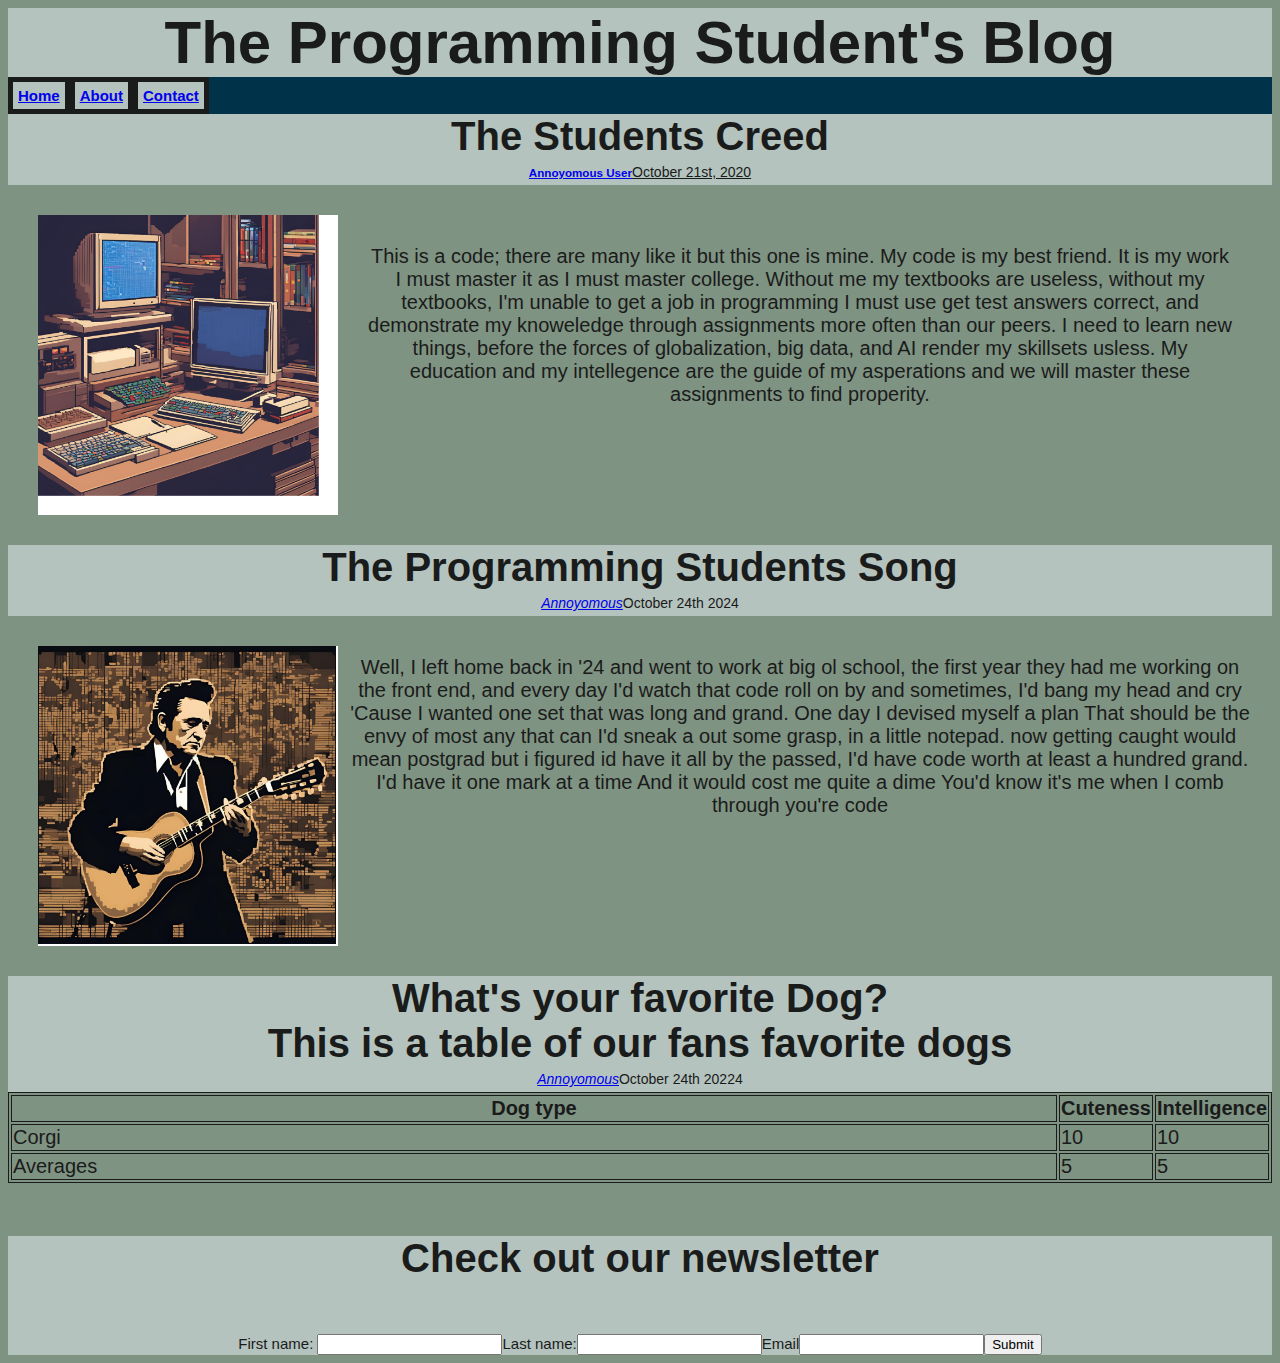
==== index.html @ 7ee1deb5 "Initial commit" ====
<!DOCTYPE html>
<html lang="en">
<head>
  <meta charset="UTF-8">
  <meta name="viewport" content="width=device-width, initial-scale=1.0">
  <meta http-equiv="X-UA-Compatible" content="ie=edge">
  <link rel="stylesheet" href="style.css">
  <title>MI349 Blog JCE</title>
</head>
  <body>
    <h1>The Programming Student's Blog</h1>
    <nav id="nav">
      <ul>
        <li><a href="index.html">Home</a></li>
        <li><a href="about.html">About</a></li>
        <li><a href="contact.html">Contact</a></li>
      </ul>
    </nav>

    <script src="index.js"></script>

    <div class="Blog_posts">
      <div id="blogpost1">
        <h3 class="Post_title">The Students Creed</h3>
        <section class="blog_post_contact">
          <h5><a class="link"rel="author" href="https://www.imdb.com/title/tt0093058/?ref_=nv_sr_srsg_0_tt_8_nm_0_in_0_q_full%2520metal%2520">Annoyomous User</a></h5>
          <time class="time"datetime="2020-10-06" Title="October 21, 2020"><u>October 21st, 2020</u></time>
        </section>
      
        <section class="postwriting">
          <img src="Images/Computer_at_desk.png" alt="Pixelated computer at a desk">
          <p class="postwriting">This is a code; there are many like it but this one is mine. My code is my best friend. It is my work I must master it as I must master college.  Without me my textbooks are useless, without my textbooks, I'm unable to get a job in programming   I must use get test answers correct, and demonstrate my knoweledge through assignments more often than our peers.   I need to learn new things, before the forces of globalization, big data, and AI render my skillsets usless.  My education and my intellegence are the guide of my asperations and we will master these assignments to find properity.</p>
        </section>
      </div>

      <section id="Blog_post2"> 
        <h3 class="Post_title">The Programming Students Song</h3>
        <section class="blog_post_contact">
          <address class="author"><a rel="author" href="https://genius.com/Johnny-cash-one-piece-at-a-time-lyrics">Annoyomous</a></address>
          <time datetime="2024-10-24" Title=" October 24, 2024">October 24th 2024</time>
        </section>
      
        <section class="postwriting">
          <img src="/Images/Johnny_Cash_Pixel.jpg" alt="Johnny Cash Portrait Pixelated" >
          <p>Well, I left home back in '24 and went to work at big ol school, the first year they had me working on the front end, and every day I'd watch that code roll on by  and sometimes, I'd bang my head and cry  'Cause I wanted one set that was long and grand.   One day I devised myself a plan   That should be the envy of most any that can   I'd sneak a out some grasp, in a little notepad.   now getting caught would mean postgrad but i figured id have it all by the passed, I'd have code worth at least a hundred grand. I'd have it one mark at a time  And it would cost me quite a dime   You'd know it's me when I comb through you're code</p>
        </section>  

      <section id="Blog_post3">
        <h3 class="Post_title">What's your favorite Dog?</h3>
        <h3 class="Post_title"> This is a table of our fans favorite dogs</h3>
        <section class="blog_post_contact">
          <address class="author"><a rel="author" href=https://www.pexels.com/search/dog>Annoyomous</a></address>
          <time datetime="2024-10-24" Title="October 24,2024">October 24th 20224</time>
        </section>
      </section>
    <table>
      <tr>
        <th>Dog type</th> 
        <th>Cuteness</th>
        <th>Intelligence</th>
      </tr>
      <tr>
        <td>Corgi</td>
        <td>10</td>
        <td>10</td>
      </tr> 
      <tr>
        <td>Averages</td>
        <td>5</td>
        <td>5</td>
      </tr>
    </table>  
      <section id="Corgi_Form">
        <h4>Check out our newsletter</h4>
        <section id="email_form">
          <form><label for="fname">First name:</label> <input type="text" id="fname" name="fname"> </form>
          <form><label for="lname">Last name:</label><input type="text" id="lname" name="lname"></form>
          <form> <label for="email">Email</label><input type="email"><button type="submit" value="submit">Submit</button></form> 
        </section>
      </section>
    </div>
  </body>
</html>
---- style.css ----
/* Add screen styles below */
body{
    font-family:Arial, Helvetica, sans-serif;
    background:#7F9382;
    color:#1a1b1b;
}

h1{ 
   text-align: center;
   color:#1a1b1b;
   font-size: 60px;
   background-color: #b5c3be;
   margin: 0px;
}
#nav{
    position: sticky;
    top: 0;
}
ul{
    list-style-type: none;
    margin:0;
    padding:0;
    overflow: hidden;
    background-color: #003249;
    position: sticky;
    top: 0;
 }

li{
  display:inline;
  float:left;
}

li a {
    font-weight: bold;
    font-size: 15px;
    font-style: Arial,Georgia, Helvetica;
    display:block;
    padding:5px;
    background-color: #b5c3be;
    border:5px, solid, #1a1b1b;

}

.blog_post_contact{
    display:flex;
    align-items:baseline;
    justify-content: center;
    flex-grow: 1;
    font-size: 14px;
    padding: 5px;
    background-color: #b5c3be;
    
}
.Post_title {
    text-align:center;
    font-size: 40px;
}


h5{
    margin:0;
}
.Post_title {
    margin:0;
    background-color: #b5c3be;
}


#contentintro{
    flex:1;
    margin: 0;
}

.postwriting{
    display:flex;
    text-align:center;
    font-size:20px;
    padding:20px;
}

img{
    width: 300px;
    height:300px;
    padding:10px;
}
#Blog_post3{
    font-size:150px;
}
table, th{
    font-size: 20px;
    width: 100%;
    border: 1px solid;
}
td{
    font-size: 20px;
    border: 1px solid;
    flex-shrink:0;
}
#Corgi_Form{
    font-size:40px;
    width:100%;
    text-align:center;
    background-color:#b5c3be
}
#email_form{
    display:flex;
    font-size: 15px;
    justify-content:center;
    align-items: baseline;
}
#EID, #EIC, #EIB, #EIA {
    border:2px solid;
}
blockquotes{
    margin:0px;
}
.extrainfo{
    display:flex;
    justify-content:space-evenly;
}
blockquote{
    margin:0px;
}
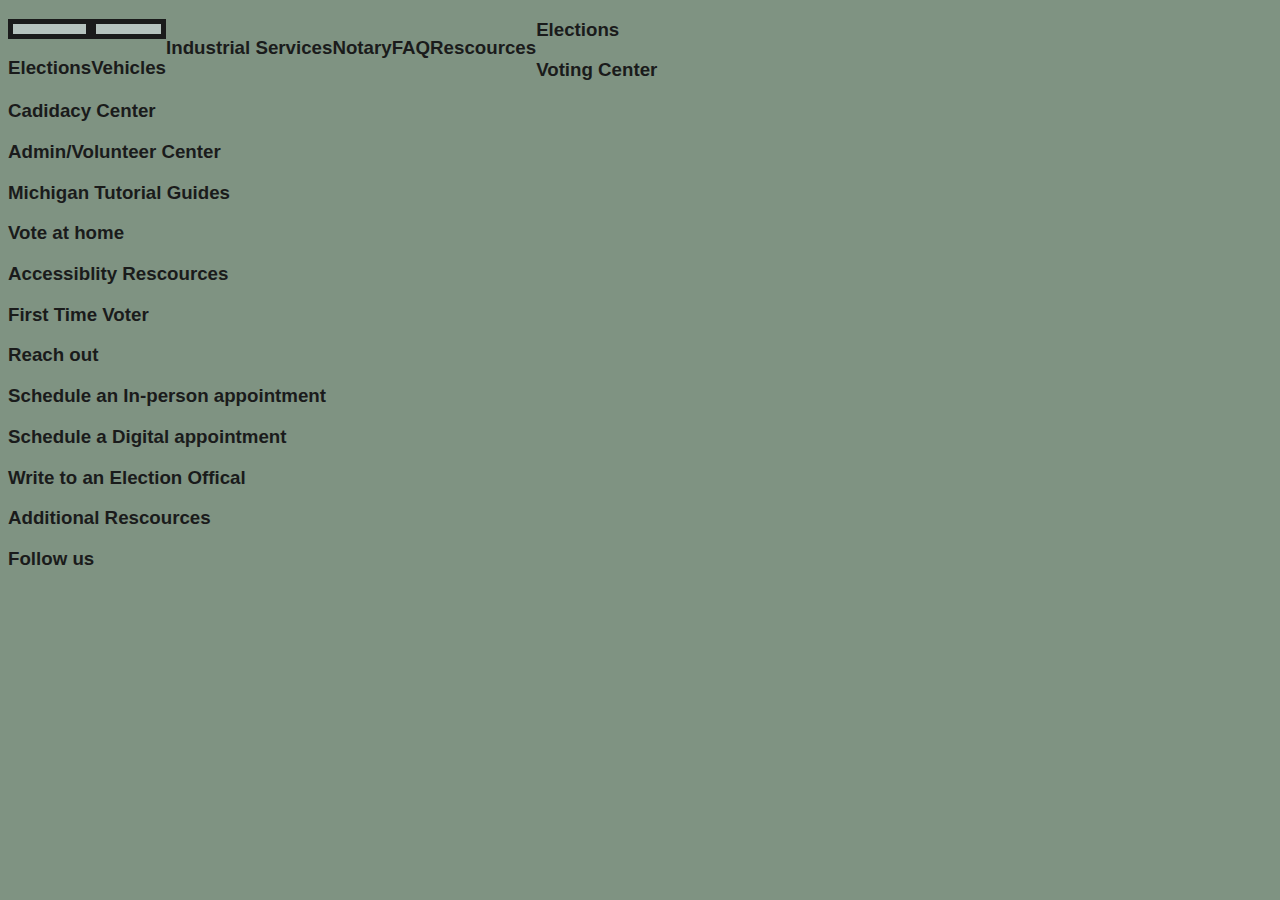
==== commit 5c52a719: "MISOS1_h3" ====
--- a/index.html
+++ b/index.html
@@ -5,79 +5,32 @@
   <meta name="viewport" content="width=device-width, initial-scale=1.0">
   <meta http-equiv="X-UA-Compatible" content="ie=edge">
   <link rel="stylesheet" href="style.css">
-  <title>MI349 Blog JCE</title>
+  <title>MI SOS Elections Website</title>
 </head>
+
   <body>
-    <h1>The Programming Student's Blog</h1>
-    <nav id="nav">
-      <ul>
-        <li><a href="index.html">Home</a></li>
-        <li><a href="about.html">About</a></li>
-        <li><a href="contact.html">Contact</a></li>
-      </ul>
-    </nav>
+    <li><a href="Elections.html"></a><h3>Elections</a></h3></li>
+      <li><a href="sss"></a><h3>Vehicles</h3></li>
+      <li><h3>Industrial Services</h3></li>
+      <li><h3>Notary</h3></li>
+      <li><h3>FAQ</h3></li>
+      <li><h3>Rescources</h3></li>
+    </ul>
 
-    <script src="index.js"></script>
+  <h3>Elections</h3>
+  <h3>Voting Center</h3>
+  <h3>Cadidacy Center</h3>
+  <h3>Admin/Volunteer Center</h3>
+  <h3>Michigan Tutorial Guides</h3>
+  <h3>Vote at home</h3>
+  <h3>Accessiblity Rescources</h3>
+  <h3>First Time Voter</h3>
+  <h3>Reach out</h3>
+  <h3>Schedule an In-person appointment</h3>
+  <h3>Schedule a Digital appointment</h3>
+  <h3>Write to an Election Offical</h3>
+  <h3>Additional Rescources</h3>
+  <h3>Follow us</h3>
 
-    <div class="Blog_posts">
-      <div id="blogpost1">
-        <h3 class="Post_title">The Students Creed</h3>
-        <section class="blog_post_contact">
-          <h5><a class="link"rel="author" href="https://www.imdb.com/title/tt0093058/?ref_=nv_sr_srsg_0_tt_8_nm_0_in_0_q_full%2520metal%2520">Annoyomous User</a></h5>
-          <time class="time"datetime="2020-10-06" Title="October 21, 2020"><u>October 21st, 2020</u></time>
-        </section>
-      
-        <section class="postwriting">
-          <img src="Images/Computer_at_desk.png" alt="Pixelated computer at a desk">
-          <p class="postwriting">This is a code; there are many like it but this one is mine. My code is my best friend. It is my work I must master it as I must master college.  Without me my textbooks are useless, without my textbooks, I'm unable to get a job in programming   I must use get test answers correct, and demonstrate my knoweledge through assignments more often than our peers.   I need to learn new things, before the forces of globalization, big data, and AI render my skillsets usless.  My education and my intellegence are the guide of my asperations and we will master these assignments to find properity.</p>
-        </section>
-      </div>
-
-      <section id="Blog_post2"> 
-        <h3 class="Post_title">The Programming Students Song</h3>
-        <section class="blog_post_contact">
-          <address class="author"><a rel="author" href="https://genius.com/Johnny-cash-one-piece-at-a-time-lyrics">Annoyomous</a></address>
-          <time datetime="2024-10-24" Title=" October 24, 2024">October 24th 2024</time>
-        </section>
-      
-        <section class="postwriting">
-          <img src="/Images/Johnny_Cash_Pixel.jpg" alt="Johnny Cash Portrait Pixelated" >
-          <p>Well, I left home back in '24 and went to work at big ol school, the first year they had me working on the front end, and every day I'd watch that code roll on by  and sometimes, I'd bang my head and cry  'Cause I wanted one set that was long and grand.   One day I devised myself a plan   That should be the envy of most any that can   I'd sneak a out some grasp, in a little notepad.   now getting caught would mean postgrad but i figured id have it all by the passed, I'd have code worth at least a hundred grand. I'd have it one mark at a time  And it would cost me quite a dime   You'd know it's me when I comb through you're code</p>
-        </section>  
-
-      <section id="Blog_post3">
-        <h3 class="Post_title">What's your favorite Dog?</h3>
-        <h3 class="Post_title"> This is a table of our fans favorite dogs</h3>
-        <section class="blog_post_contact">
-          <address class="author"><a rel="author" href=https://www.pexels.com/search/dog>Annoyomous</a></address>
-          <time datetime="2024-10-24" Title="October 24,2024">October 24th 20224</time>
-        </section>
-      </section>
-    <table>
-      <tr>
-        <th>Dog type</th> 
-        <th>Cuteness</th>
-        <th>Intelligence</th>
-      </tr>
-      <tr>
-        <td>Corgi</td>
-        <td>10</td>
-        <td>10</td>
-      </tr> 
-      <tr>
-        <td>Averages</td>
-        <td>5</td>
-        <td>5</td>
-      </tr>
-    </table>  
-      <section id="Corgi_Form">
-        <h4>Check out our newsletter</h4>
-        <section id="email_form">
-          <form><label for="fname">First name:</label> <input type="text" id="fname" name="fname"> </form>
-          <form><label for="lname">Last name:</label><input type="text" id="lname" name="lname"></form>
-          <form> <label for="email">Email</label><input type="email"><button type="submit" value="submit">Submit</button></form> 
-        </section>
-      </section>
-    </div>
   </body>
 </html>
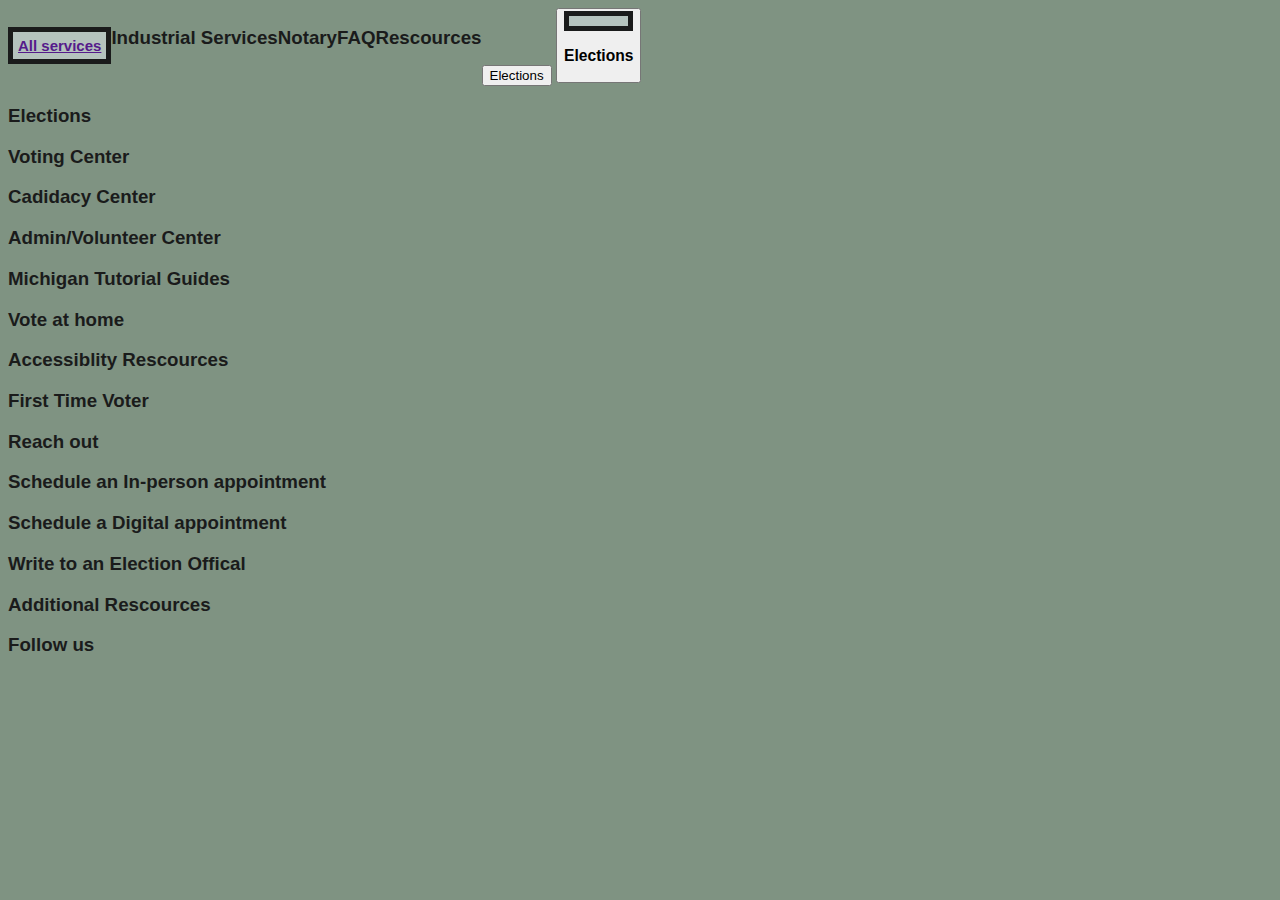
==== commit 38025d85: "Menu Bar" ====
--- a/index.html
+++ b/index.html
@@ -8,9 +8,29 @@
   <title>MI SOS Elections Website</title>
 </head>
 
-  <body>
-    <li><a href="Elections.html"></a><h3>Elections</a></h3></li>
-      <li><a href="sss"></a><h3>Vehicles</h3></li>
+<body>
+
+  <div class="dropdown">
+      <button onclick="myFunction()" class="dropbtn">Elections</button>
+      <div id="myDropdown" class="dropdown-content">
+        <a href="https://www.michigan.gov/sos/elections">Election Rescources</a>
+        <a href="https://mvic.sos.state.mi.us/">Voter Center (Michigan.gov/Vote)</a>
+         <button onclick="myFunction()" class="dropbtn">How to vote in Michigan</button>
+          <a href="howtovote.html">How to Vote</a>
+        <a href="https://www.michigan.gov/sos/elections/election-fact-center">Elections Fact Center</a>
+        <a href="https://www.michigan.gov/sos#">Elections Results & Data</a>
+        <a href="https://www.michigan.gov/sos/elections/security">Election Security in Michigan</a>
+        <a href="https://www.michigan.gov/sos/elections/admin-info">Election Adminstrator Information</a>
+        <a href="https://www.michigan.gov/sos/elections/pollworker">Be a poll worker</a>
+        <a href="https://www.michigan.gov/sos/elections/michigan-business-united-for-elections">Michigan Business United for Elections</a>
+        <a href="https://www.michigan.gov/sos/elections/bsc">Board of State Canvassers</a>
+        <a href="https://www.michigan.gov/MICRC">Michigan Independent Citizens Redistricting Commission</a>
+        <a href="https://www.michigan.gov/sos/elections/admin-info">Voter Education Rescources</a>
+      </div>
+    </div>
+
+    <button onclick="myFunction()" ><li><a href="Elections.html"></a><h3>Elections</a></h3></li></button>
+      <li><h3><a class="" href="">All services</a></h3></li>
       <li><h3>Industrial Services</h3></li>
       <li><h3>Notary</h3></li>
       <li><h3>FAQ</h3></li>
--- a/style.css
+++ b/style.css
@@ -122,3 +122,42 @@
 blockquote{
     margin:0px;
 }
+#Trash above
+.dropbtn {
+    background-color: #ffffff;
+    color: #FFFFFF;
+    padding: 16px;
+    border: 0px;
+    font-size: 16px;
+    border: none;
+    cursor: pointer;
+  }
+  
+  .dropbtn:hover, .dropbtn:focus {
+    background-color: #ffffff;
+  }
+  
+  .dropdown {
+    position: relative;
+    display: inline-block;
+  }
+  
+  .dropdown-content {
+    display: none;
+    position: absolute;
+    background-color: #f1f1f1;
+    min-width: 160px;
+    box-shadow: 0px 8px 16px 0px rgba(0,0,0,0.2);
+    z-index: 1;
+  }
+  
+  .dropdown-content a {
+    color: black;
+    padding: 12px 16px;
+    text-decoration: none;
+    display: block;
+  }
+  
+  .dropdown-content a:hover {background-color: #ddd;}
+  
+  .show {display:block;}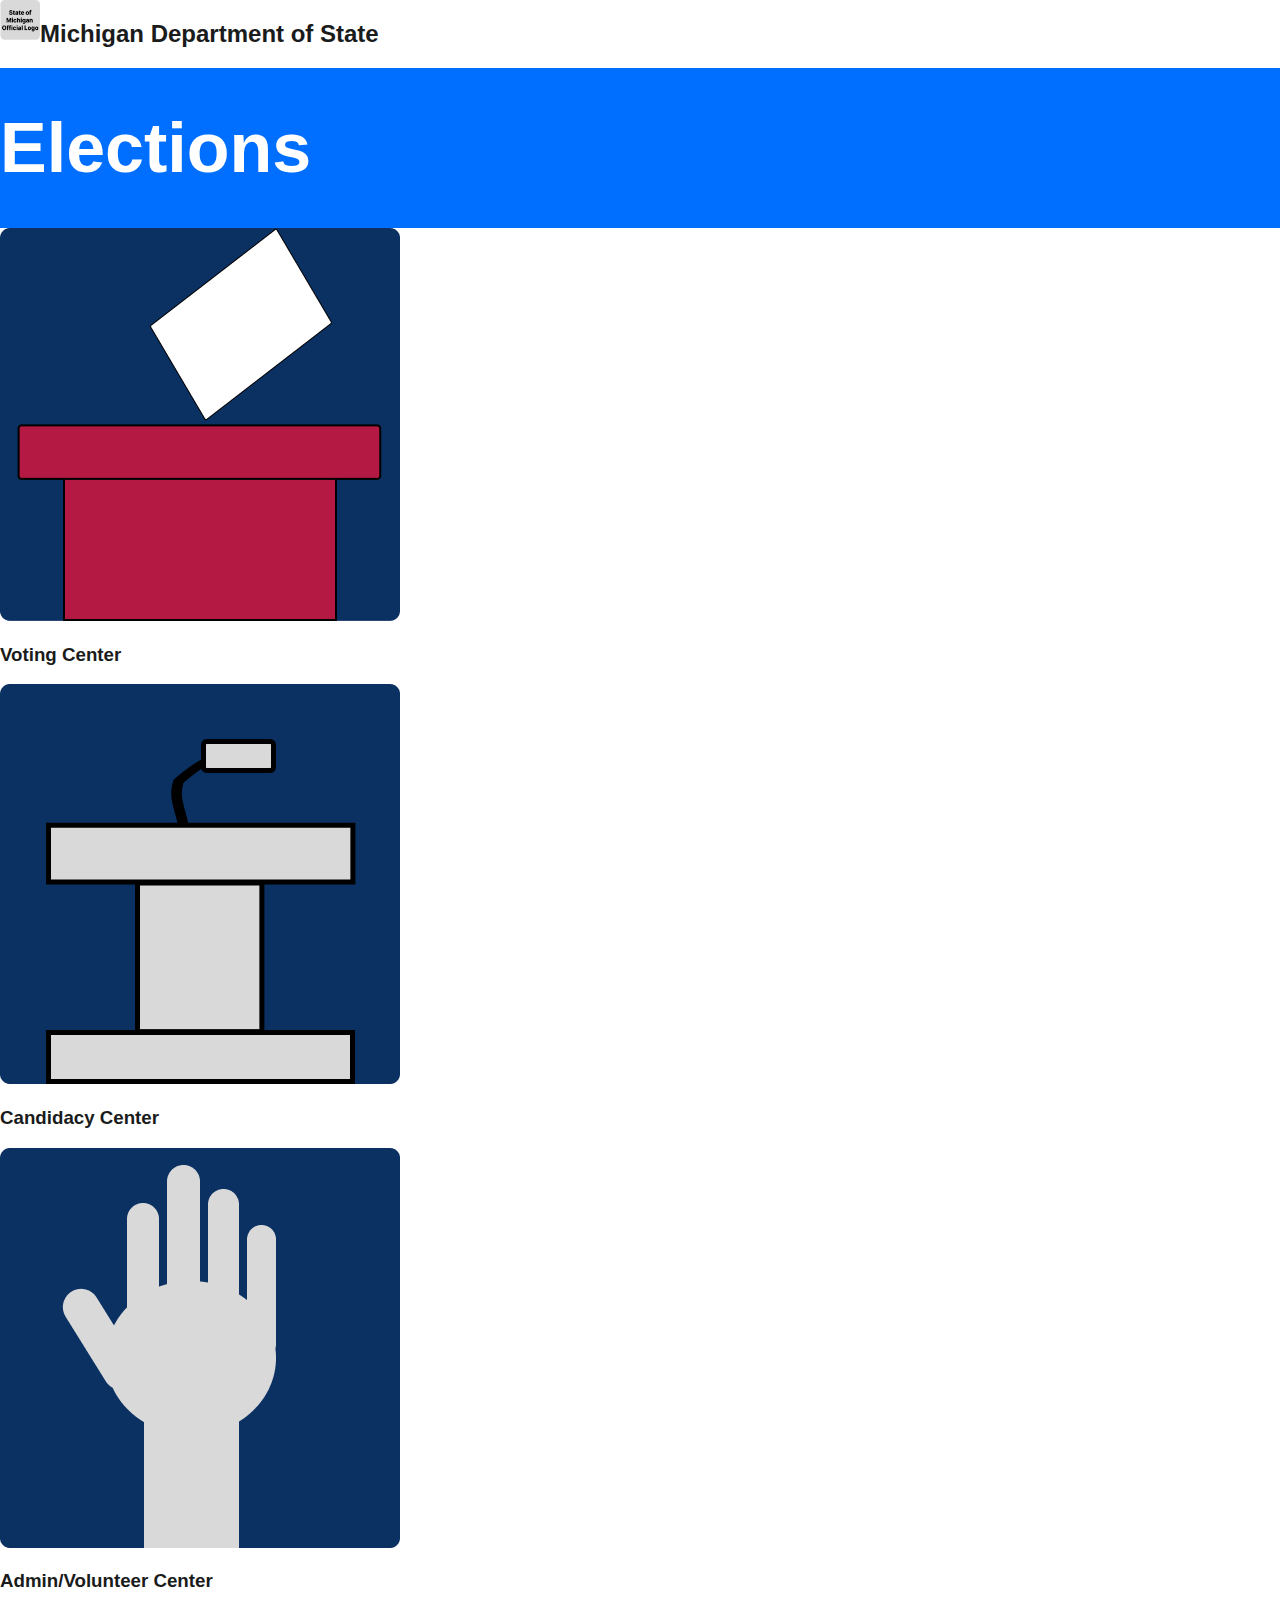
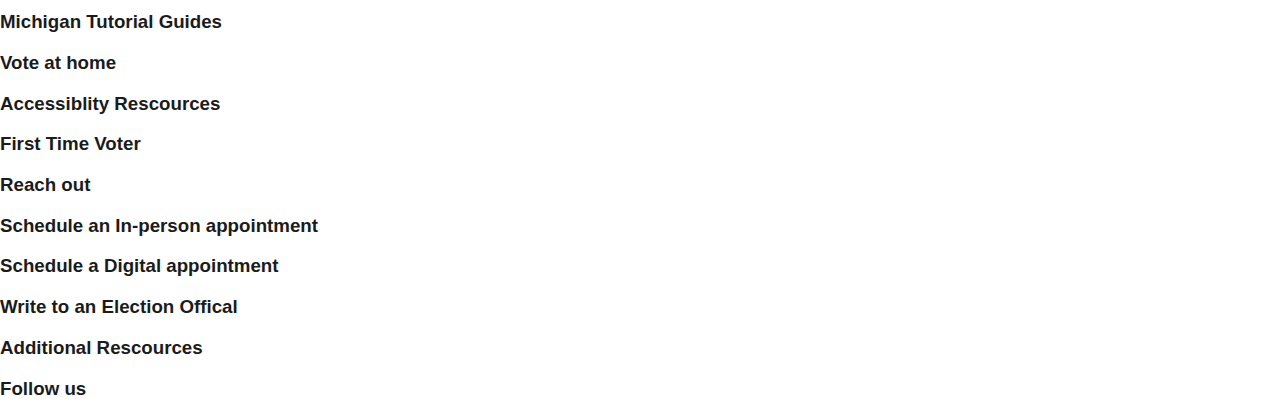
==== commit 33e77944: "Index pagedevelpment" ====
--- a/index.html
+++ b/index.html
@@ -8,39 +8,26 @@
   <title>MI SOS Elections Website</title>
 </head>
 
-<body>
+  <div class="topmenu">
+    <img id="logo" src="images/logo.png" alt="close to but not the state of michigan logo"><h2 class="MichiganDOS">Michigan Department of State</h2>
+  </div>
+  <h3 id="Elections-1">Elections</h3>
 
-  <div class="dropdown">
-      <button onclick="myFunction()" class="dropbtn">Elections</button>
-      <div id="myDropdown" class="dropdown-content">
-        <a href="https://www.michigan.gov/sos/elections">Election Rescources</a>
-        <a href="https://mvic.sos.state.mi.us/">Voter Center (Michigan.gov/Vote)</a>
-         <button onclick="myFunction()" class="dropbtn">How to vote in Michigan</button>
-          <a href="howtovote.html">How to Vote</a>
-        <a href="https://www.michigan.gov/sos/elections/election-fact-center">Elections Fact Center</a>
-        <a href="https://www.michigan.gov/sos#">Elections Results & Data</a>
-        <a href="https://www.michigan.gov/sos/elections/security">Election Security in Michigan</a>
-        <a href="https://www.michigan.gov/sos/elections/admin-info">Election Adminstrator Information</a>
-        <a href="https://www.michigan.gov/sos/elections/pollworker">Be a poll worker</a>
-        <a href="https://www.michigan.gov/sos/elections/michigan-business-united-for-elections">Michigan Business United for Elections</a>
-        <a href="https://www.michigan.gov/sos/elections/bsc">Board of State Canvassers</a>
-        <a href="https://www.michigan.gov/MICRC">Michigan Independent Citizens Redistricting Commission</a>
-        <a href="https://www.michigan.gov/sos/elections/admin-info">Voter Education Rescources</a>
-      </div>
+  <div class="centers">
+    <div class="Voting_center">
+      <img id="ballotbox" class="center_img" src="images/ballotbox.png" alt="ballot being placed into ballotbox">
+      <h3>Voting Center</h3></div>
     </div>
+    <div class="Candidacy_center">
+      <img id="podium" class="center_img" src="images/podium.png" alt="An image of a candidates podium">
+      <h3>Candidacy Center</h3> 
+    </div>
+    <div class="Admin_center">
+      <img id="admin_center" class="center_img" src="images/Volunteer.png" alt="Image of someone volunteering by raising there hand">
+      <h3>Admin/Volunteer Center</h3>
+    </div>
+  </div>
 
-    <button onclick="myFunction()" ><li><a href="Elections.html"></a><h3>Elections</a></h3></li></button>
-      <li><h3><a class="" href="">All services</a></h3></li>
-      <li><h3>Industrial Services</h3></li>
-      <li><h3>Notary</h3></li>
-      <li><h3>FAQ</h3></li>
-      <li><h3>Rescources</h3></li>
-    </ul>
-
-  <h3>Elections</h3>
-  <h3>Voting Center</h3>
-  <h3>Cadidacy Center</h3>
-  <h3>Admin/Volunteer Center</h3>
   <h3>Michigan Tutorial Guides</h3>
   <h3>Vote at home</h3>
   <h3>Accessiblity Rescources</h3>
--- a/style.css
+++ b/style.css
@@ -1,163 +1,32 @@
 /* Add screen styles below */
 body{
     font-family:Arial, Helvetica, sans-serif;
-    background:#7F9382;
+    background:#FFFFFF;
     color:#1a1b1b;
+    margin:0;
+    padding:0;
 }
 
-h1{ 
-   text-align: center;
-   color:#1a1b1b;
-   font-size: 60px;
-   background-color: #b5c3be;
-   margin: 0px;
+#Elections-1{
+    color:white; 
+    padding-top:40px;
+    padding-bottom: 40px;
+    margin:0px;
+    background-color: #006FFF;
+    font-size:70px;
 }
-#nav{
-    position: sticky;
-    top: 0;
+#logo{
+    width:40px;
+    height:40px;
+    display:flex;
 }
-ul{
-    list-style-type: none;
-    margin:0;
-    padding:0;
-    overflow: hidden;
-    background-color: #003249;
-    position: sticky;
-    top: 0;
- }
-
-li{
-  display:inline;
-  float:left;
+#MichiganDOS{
+    font-size: 50px;
+    display:flex;
 }
-
-li a {
-    font-weight: bold;
-    font-size: 15px;
-    font-style: Arial,Georgia, Helvetica;
-    display:block;
-    padding:5px;
-    background-color: #b5c3be;
-    border:5px, solid, #1a1b1b;
-
+.topmenu{
+    display:flex;
 }
-
-.blog_post_contact{
+#centers{
     display:flex;
-    align-items:baseline;
-    justify-content: center;
-    flex-grow: 1;
-    font-size: 14px;
-    padding: 5px;
-    background-color: #b5c3be;
-    
-}
-.Post_title {
-    text-align:center;
-    font-size: 40px;
-}
-
-
-h5{
-    margin:0;
-}
-.Post_title {
-    margin:0;
-    background-color: #b5c3be;
-}
-
-
-#contentintro{
-    flex:1;
-    margin: 0;
-}
-
-.postwriting{
-    display:flex;
-    text-align:center;
-    font-size:20px;
-    padding:20px;
-}
-
-img{
-    width: 300px;
-    height:300px;
-    padding:10px;
-}
-#Blog_post3{
-    font-size:150px;
-}
-table, th{
-    font-size: 20px;
-    width: 100%;
-    border: 1px solid;
-}
-td{
-    font-size: 20px;
-    border: 1px solid;
-    flex-shrink:0;
-}
-#Corgi_Form{
-    font-size:40px;
-    width:100%;
-    text-align:center;
-    background-color:#b5c3be
-}
-#email_form{
-    display:flex;
-    font-size: 15px;
-    justify-content:center;
-    align-items: baseline;
-}
-#EID, #EIC, #EIB, #EIA {
-    border:2px solid;
-}
-blockquotes{
-    margin:0px;
-}
-.extrainfo{
-    display:flex;
-    justify-content:space-evenly;
-}
-blockquote{
-    margin:0px;
-}
-#Trash above
-.dropbtn {
-    background-color: #ffffff;
-    color: #FFFFFF;
-    padding: 16px;
-    border: 0px;
-    font-size: 16px;
-    border: none;
-    cursor: pointer;
-  }
-  
-  .dropbtn:hover, .dropbtn:focus {
-    background-color: #ffffff;
-  }
-  
-  .dropdown {
-    position: relative;
-    display: inline-block;
-  }
-  
-  .dropdown-content {
-    display: none;
-    position: absolute;
-    background-color: #f1f1f1;
-    min-width: 160px;
-    box-shadow: 0px 8px 16px 0px rgba(0,0,0,0.2);
-    z-index: 1;
-  }
-  
-  .dropdown-content a {
-    color: black;
-    padding: 12px 16px;
-    text-decoration: none;
-    display: block;
-  }
-  
-  .dropdown-content a:hover {background-color: #ddd;}
-  
-  .show {display:block;}+}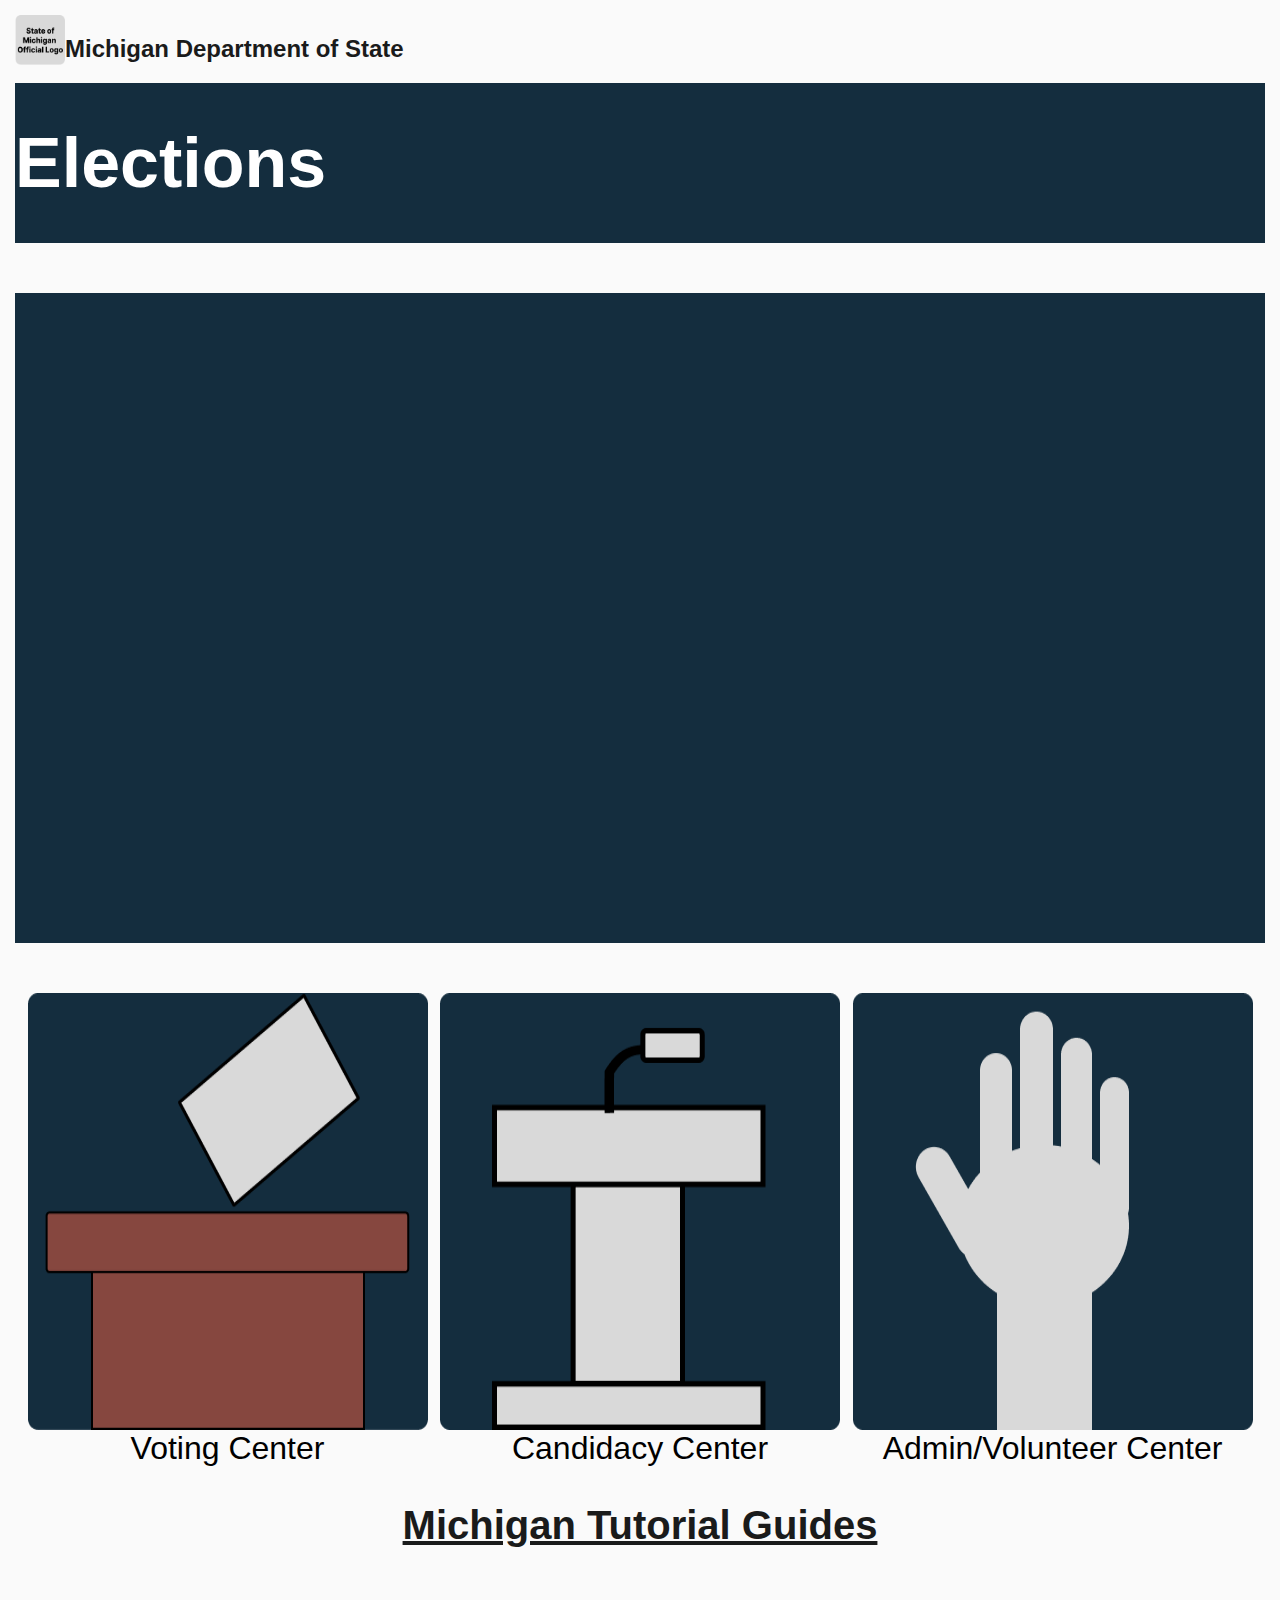
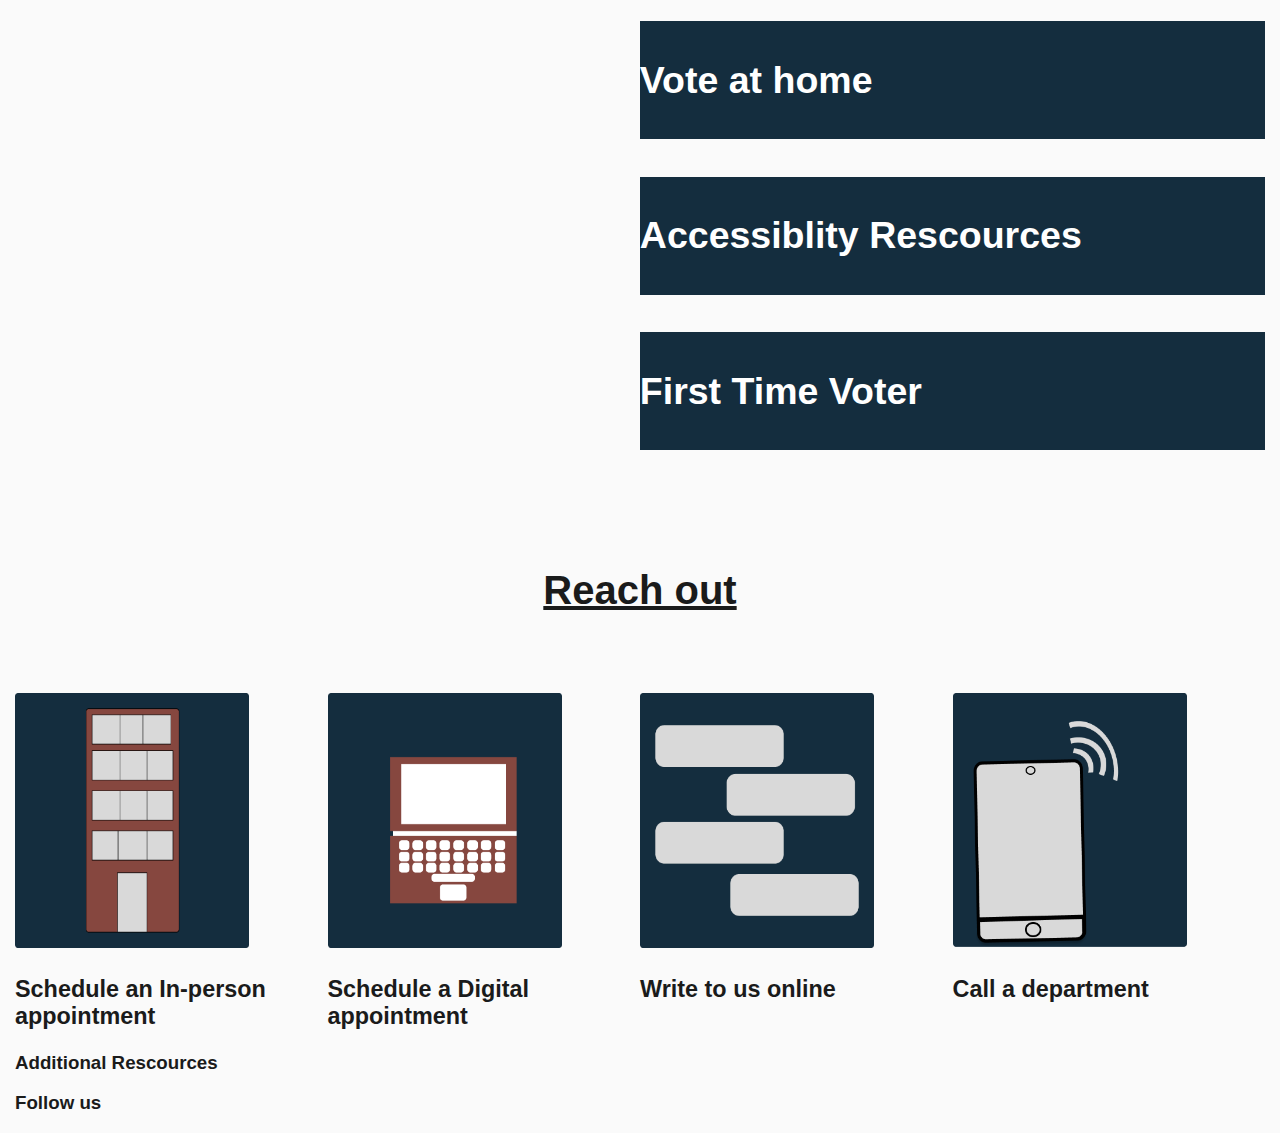
==== commit d5ffb89f: "endofthursday" ====
--- a/index.html
+++ b/index.html
@@ -7,35 +7,61 @@
   <link rel="stylesheet" href="style.css">
   <title>MI SOS Elections Website</title>
 </head>
-
   <div class="topmenu">
     <img id="logo" src="images/logo.png" alt="close to but not the state of michigan logo"><h2 class="MichiganDOS">Michigan Department of State</h2>
   </div>
   <h3 id="Elections-1">Elections</h3>
 
+<div id="calanderdivider">
+  <iframe id="calander"src="https://calendar.google.com/calendar/embed?height=600&wkst=1&ctz=America%2FNew_York&title=MI%20SOS%20Election%20Calander&mode=MONTH&src=cW9vcXI4cWZhZzE2aWo2cXE3Z3NlNmg4cGNAZ3JvdXAuY2FsZW5kYXIuZ29vZ2xlLmNvbQ&src=Mzg4ZXNocWZuZ2pyc2V1a2o5cTY3MHVrMThAZ3JvdXAuY2FsZW5kYXIuZ29vZ2xlLmNvbQ&src=ZW4udXNhI2hvbGlkYXlAZ3JvdXAudi5jYWxlbmRhci5nb29nbGUuY29t&color=%23D81B60&color=%233F51B5&color=%230B8043" style="border: width 10px;" frameborder="0" scrolling="no"></iframe>
+</div>
+
   <div class="centers">
-    <div class="Voting_center">
-      <img id="ballotbox" class="center_img" src="images/ballotbox.png" alt="ballot being placed into ballotbox">
-      <h3>Voting Center</h3></div>
+    <div id="Voting_center" class="center">
+      <a href="voting_center.html"><img id="ballotbox" class="center_img" src="images/ballotbox.png" alt="ballot being placed into ballotbox"></a>
+      <a href="voting_center.html"><figcaption>Voting Center</figcaption></a>
     </div>
-    <div class="Candidacy_center">
+    <div id="Candidacy_center" class="center">
       <img id="podium" class="center_img" src="images/podium.png" alt="An image of a candidates podium">
-      <h3>Candidacy Center</h3> 
+      <figcaption>Candidacy Center</figcaption> 
     </div>
-    <div class="Admin_center">
+    <div id="Admin_center" class="center">
       <img id="admin_center" class="center_img" src="images/Volunteer.png" alt="Image of someone volunteering by raising there hand">
-      <h3>Admin/Volunteer Center</h3>
+      <figcaption>Admin/Volunteer Center</figcaption>
     </div>
   </div>
 
-  <h3>Michigan Tutorial Guides</h3>
-  <h3>Vote at home</h3>
-  <h3>Accessiblity Rescources</h3>
-  <h3>First Time Voter</h3>
-  <h3>Reach out</h3>
-  <h3>Schedule an In-person appointment</h3>
-  <h3>Schedule a Digital appointment</h3>
-  <h3>Write to an Election Offical</h3>
+  <h2 class="heading">Michigan Tutorial Guides</h2>
+  <div class="videobox">
+    <iframe id="video2" class="youtubevid" src="https://www.youtube.com/embed/i-s3658nljI?si=7-G7nz2BVep9efXw&amp;start=2" title="YouTube video with election tutorial information" frameborder="0" allow="accelerometer; autoplay; clipboard-write; encrypted-media; gyroscope; picture-in-picture; web-share" referrerpolicy="strict-origin-when-cross-origin" allowfullscreen></iframe>
+      <div class="infobox">
+        <h3 class="boxA">Vote at home</h3>
+        <h3 class="boxB">Accessiblity Rescources</h3>
+        <h3 class="boxC">First Time Voter</h3>
+      </div>
+  </div>
+  
+  <h3 class="heading">Reach out</h3>
+  
+  <div class=contact_menu>
+    <div class="contact_box">
+      <img class="contact_img" src="images/building.png" alt="Clipart image of an office building">
+      <h3 class="">Schedule an In-person appointment</h3>
+    </div>
+    <div class="contact_box">
+      <img class="contact_img" src="images/computer.png" alt="Clipart image of a computer">
+      <h3>Schedule a Digital appointment</h3>
+    </div>
+    <div class="contact_box">
+      <img class="contact_img" src="images/phonetext.png" alt="Clipart image of a textmessage conversation">
+      <h3>Write to us online </h3>
+    </div>
+    <div class="contact_box">
+      <img class="contact_img" src="images/call.png" alt="Clipart image of a textmessage conversation">
+      <h3>Call a department </h3>
+    </div>
+  </div>
+
   <h3>Additional Rescources</h3>
   <h3>Follow us</h3>
 
--- a/style.css
+++ b/style.css
@@ -1,9 +1,8 @@
-/* Add screen styles below */
 body{
     font-family:Arial, Helvetica, sans-serif;
-    background:#FFFFFF;
+    background:#fafafa;
     color:#1a1b1b;
-    margin:0;
+    margin: 15px;
     padding:0;
 }
 
@@ -12,12 +11,12 @@
     padding-top:40px;
     padding-bottom: 40px;
     margin:0px;
-    background-color: #006FFF;
+    background-color: #142D3E;
     font-size:70px;
 }
 #logo{
-    width:40px;
-    height:40px;
+    width:50px;
+    height:50px;
     display:flex;
 }
 #MichiganDOS{
@@ -27,6 +26,85 @@
 .topmenu{
     display:flex;
 }
-#centers{
+.centers{
     display:flex;
+    justify-content:space-evenly;
+}
+.center{
+    text-align:center;
+    font-size: 32px;
+}
+.center_img{
+    width: 100%;
+    height: 100%;
+    display: block;
+    text-align:center; 
+}
+figcaption{
+    display:center;
+    color:black;
+}
+.heading{
+    text-align: center;
+    font-size: 40px;
+    padding:40px;
+    text-decoration-line: underline;
+}
+a{
+    text-decoration-line: none;
+}
+
+#calander{
+        display: block;
+        margin-left: auto;
+        margin-right: auto;
+        height: 80%;
+        width: 75%;
+        padding-top: 60px;
+}
+#calanderdivider{
+    display:block;
+    height: 650px;
+    margin-top:50px;margin-bottom:50px;
+    background-color:#142D3E;
+}
+
+
+.videobox{
+    display:flex;
+    align-items: stretch;
+    font-size: 14px;
+    
+}
+
+.infobox{
+    flex-direction:row;
+    flex-grow:1;
+}
+
+.boxA{
+    background-color: #142D3E; color: #FFFFFF;  font-size: 37.5px;  padding-top:37.5px; padding-bottom:37.5px; margin-bottom: 37.5px; margin-top: 0px; max-height:200px;
+}
+.boxB{
+    background-color: #142D3E; color: #FFFFFF;  font-size:37.5px;  padding-top:37.5px; padding-bottom:37.5px;margin-bottom: 37.5px; max-height:200px;
+}
+.boxC{
+    background-color: #142D3E; color: #FFFFFF;  font-size:37.5px;  padding-top:37.5px; padding-bottom:37.5px; max-height:200px;
+}
+.youtubevid{
+    flex-grow:1.5;
+    padding-right: 50px;
+    max-width:1400px;
+}
+.contact_box{
+    font-size: 20px;
+    flex-wrap:1;
+    gap:5%;
+}
+.contact_box img{
+    width:75%;
+    height:75%;
+}
+.contact_menu{
+    display:flex
 }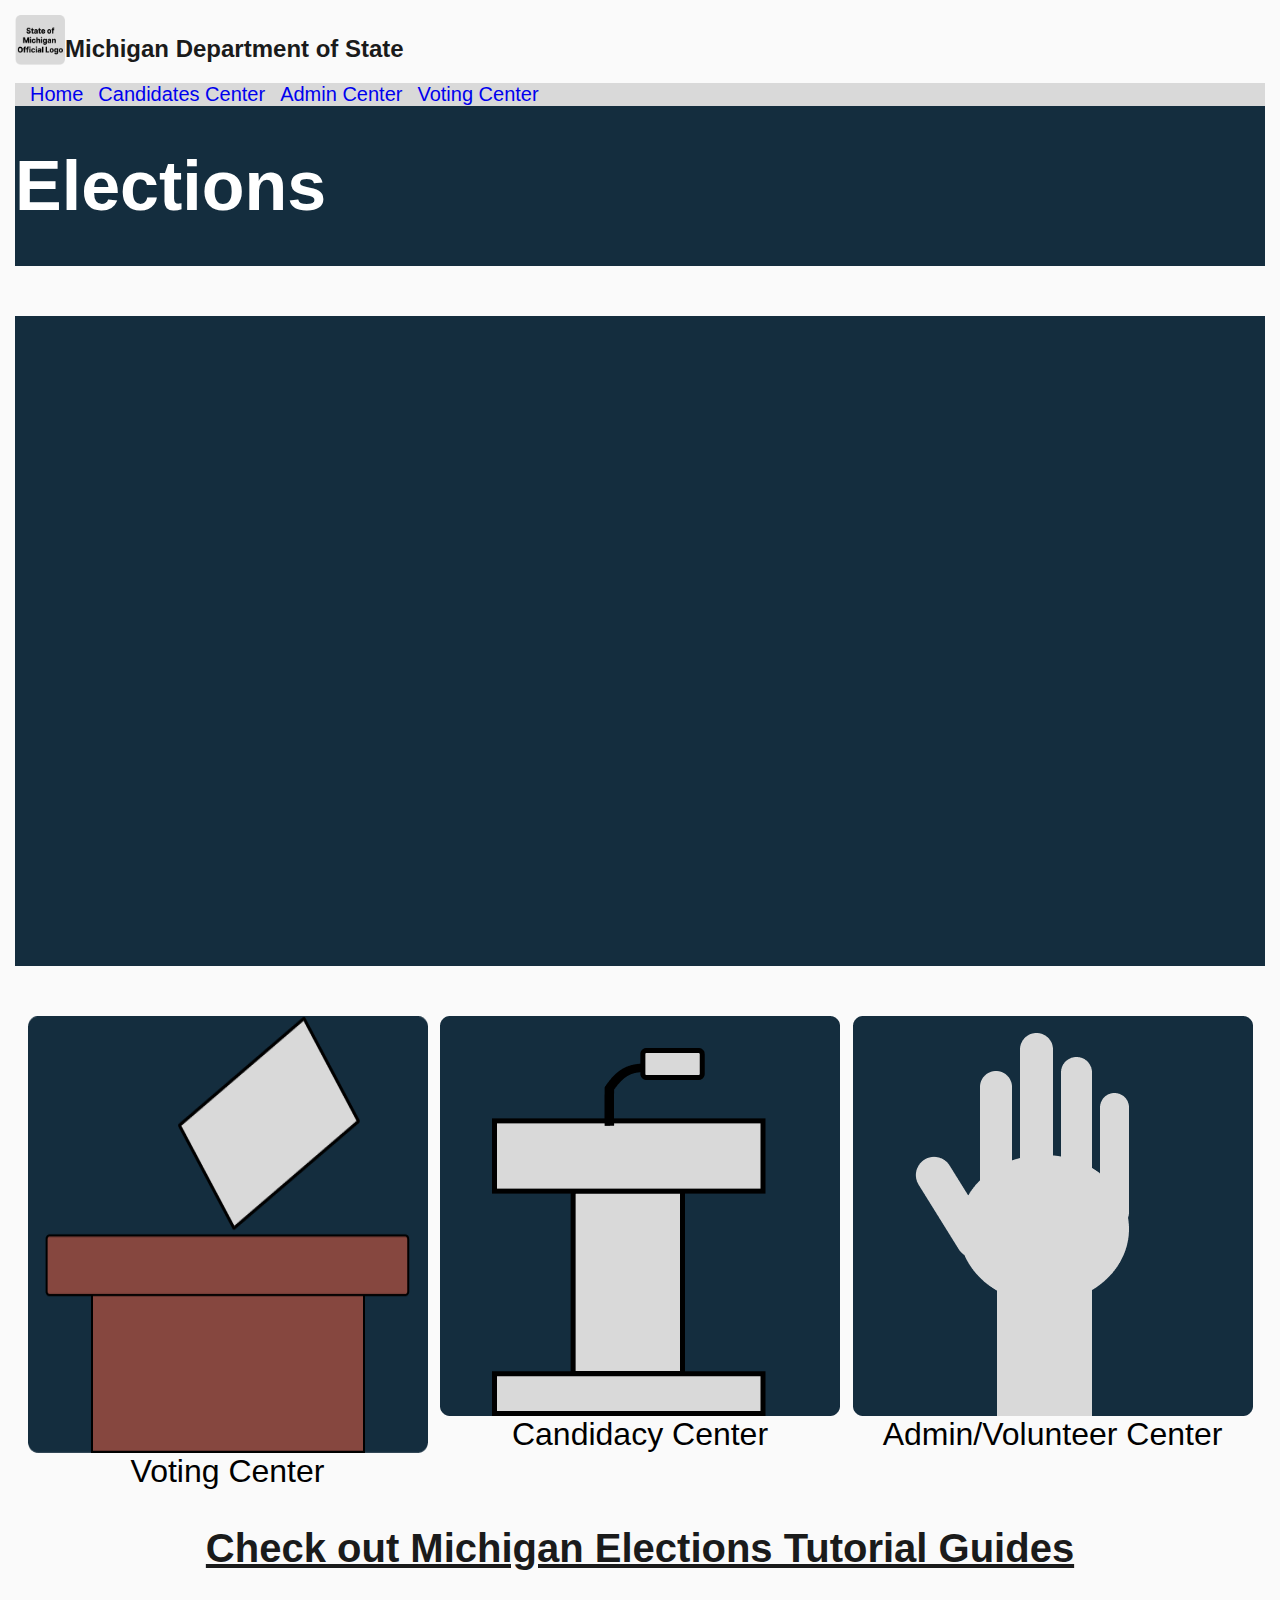
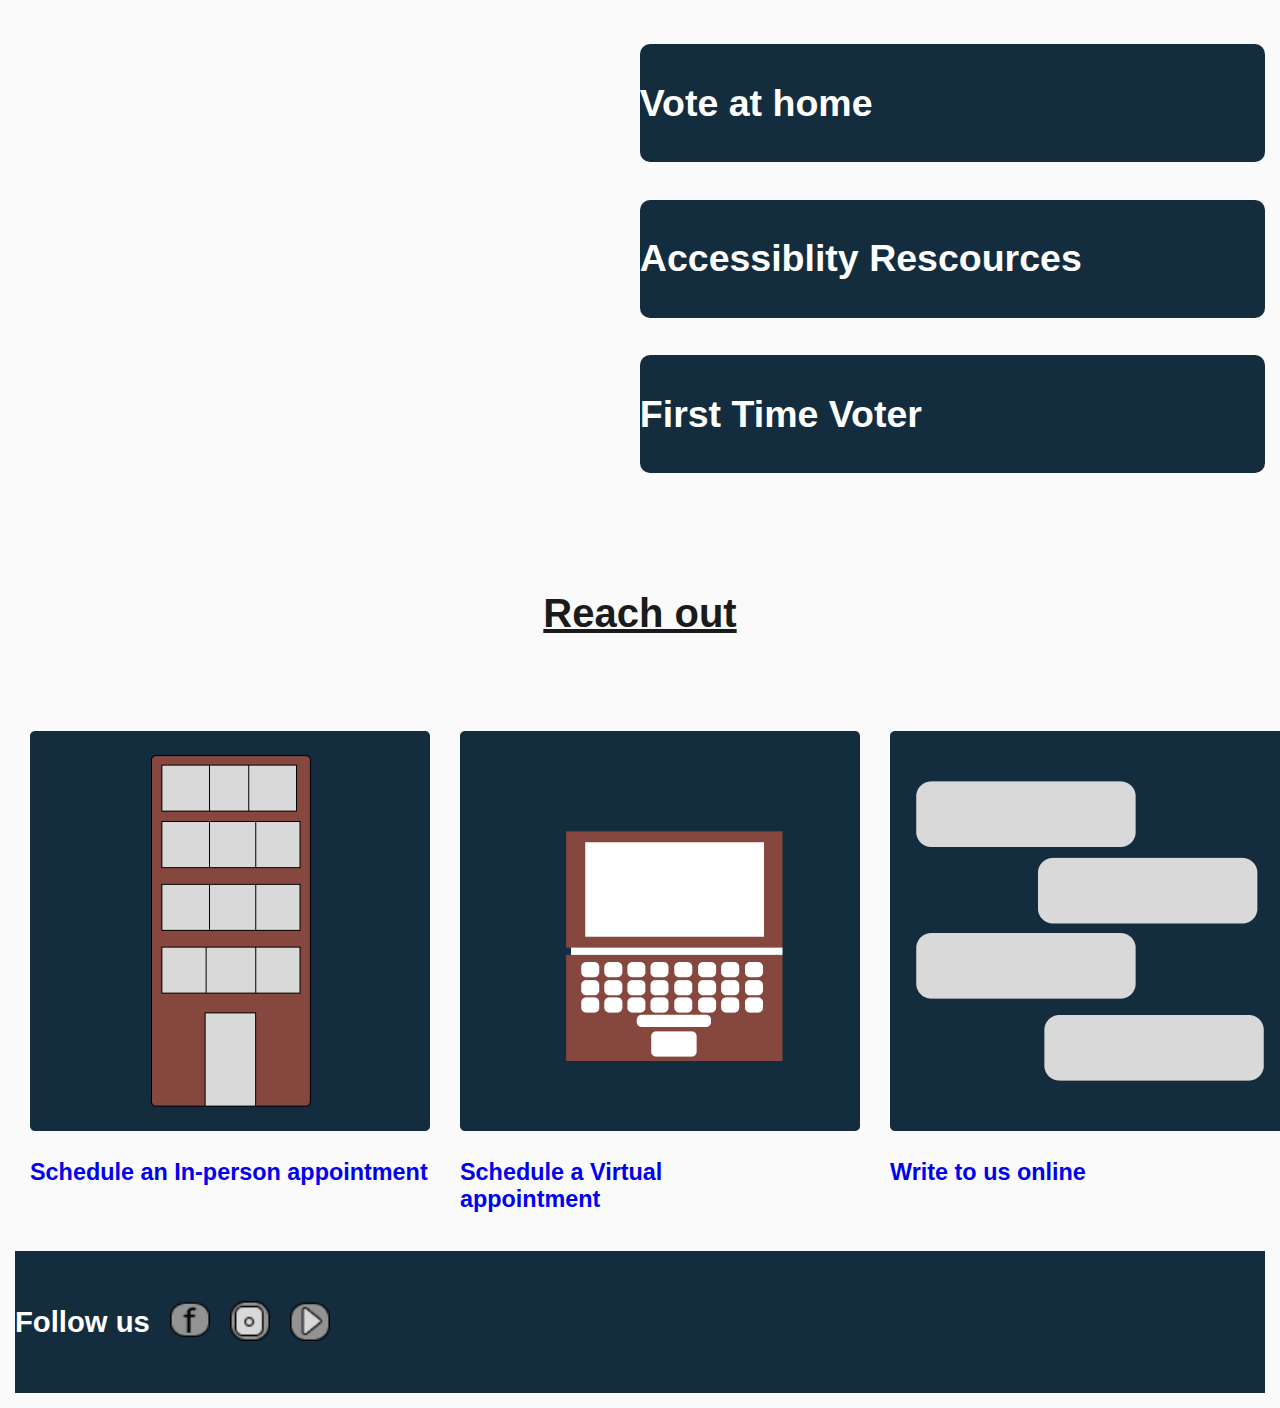
==== commit 37f3b14a: "mid-day Thursday" ====
--- a/index.html
+++ b/index.html
@@ -10,7 +10,16 @@
   <div class="topmenu">
     <img id="logo" src="images/logo.png" alt="close to but not the state of michigan logo"><h2 class="MichiganDOS">Michigan Department of State</h2>
   </div>
+  <nav>
+    <ul>
+      <li><a href="index.html" class="active">Home</a></li>
+      <li><a href="Candidates_Center.html">Candidates Center</a></li>
+      <li><a href="Admin_center.html">Admin Center</a></li>
+      <li><a href="Voting_center.html">Voting Center</a></li>
+    </ul>
+  </nav>
   <h3 id="Elections-1">Elections</h3>
+
 
 <div id="calanderdivider">
   <iframe id="calander"src="https://calendar.google.com/calendar/embed?height=600&wkst=1&ctz=America%2FNew_York&title=MI%20SOS%20Election%20Calander&mode=MONTH&src=cW9vcXI4cWZhZzE2aWo2cXE3Z3NlNmg4cGNAZ3JvdXAuY2FsZW5kYXIuZ29vZ2xlLmNvbQ&src=Mzg4ZXNocWZuZ2pyc2V1a2o5cTY3MHVrMThAZ3JvdXAuY2FsZW5kYXIuZ29vZ2xlLmNvbQ&src=ZW4udXNhI2hvbGlkYXlAZ3JvdXAudi5jYWxlbmRhci5nb29nbGUuY29t&color=%23D81B60&color=%233F51B5&color=%230B8043" style="border: width 10px;" frameborder="0" scrolling="no"></iframe>
@@ -18,20 +27,20 @@
 
   <div class="centers">
     <div id="Voting_center" class="center">
-      <a href="voting_center.html"><img id="ballotbox" class="center_img" src="images/ballotbox.png" alt="ballot being placed into ballotbox"></a>
-      <a href="voting_center.html"><figcaption>Voting Center</figcaption></a>
+      <a href="Voting_center.html"><img id="ballotbox" class="center_img" src="images/ballotbox.png" alt="ballot being placed into ballotbox">
+      <figcaption>Voting Center</figcaption></a>
     </div>
-    <div id="Candidacy_center" class="center">
+    <a href="Candidates_Center.html"><div id="Candidacy_center" class="center">
       <img id="podium" class="center_img" src="images/podium.png" alt="An image of a candidates podium">
       <figcaption>Candidacy Center</figcaption> 
-    </div>
-    <div id="Admin_center" class="center">
+    </div></a>
+    <a href="Admin_center.html"><div id="Admin_center" class="center">
       <img id="admin_center" class="center_img" src="images/Volunteer.png" alt="Image of someone volunteering by raising there hand">
       <figcaption>Admin/Volunteer Center</figcaption>
-    </div>
+    </div></a>
   </div>
 
-  <h2 class="heading">Michigan Tutorial Guides</h2>
+  <h2 class="heading">Check out Michigan Elections Tutorial Guides</h2>
   <div class="videobox">
     <iframe id="video2" class="youtubevid" src="https://www.youtube.com/embed/i-s3658nljI?si=7-G7nz2BVep9efXw&amp;start=2" title="YouTube video with election tutorial information" frameborder="0" allow="accelerometer; autoplay; clipboard-write; encrypted-media; gyroscope; picture-in-picture; web-share" referrerpolicy="strict-origin-when-cross-origin" allowfullscreen></iframe>
       <div class="infobox">
@@ -45,25 +54,27 @@
   
   <div class=contact_menu>
     <div class="contact_box">
-      <img class="contact_img" src="images/building.png" alt="Clipart image of an office building">
-      <h3 class="">Schedule an In-person appointment</h3>
+      <a href="broken.html"><img class="contact_img" src="images/building.png" alt="Clipart image of an office building"></a>
+      <a href="broken.html"><h3 class="contact_message">Schedule an In-person appointment</h3></a>
     </div>
     <div class="contact_box">
-      <img class="contact_img" src="images/computer.png" alt="Clipart image of a computer">
-      <h3>Schedule a Digital appointment</h3>
+      <a href="broken.html"><img class="contact_img" src="images/computer.png" alt="Clipart image of a computer"></a>
+      <a href="broken.html"><h3>Schedule a Virtual<br> appointment</h3></a>
     </div>
     <div class="contact_box">
-      <img class="contact_img" src="images/phonetext.png" alt="Clipart image of a textmessage conversation">
-      <h3>Write to us online </h3>
+      <a href="broken.html"><img  class="contact_img" src="images/phonetext.png" alt="Clipart image of a textmessage conversation"></a>
+      <a  href="broken.html"><h3>Write to us online </h3></a>
     </div>
     <div class="contact_box">
-      <img class="contact_img" src="images/call.png" alt="Clipart image of a textmessage conversation">
-      <h3>Call a department </h3>
+      <a href="broken.html"><img class="contact_img" src="images/call.png" alt="Clipart image of a textmessage conversation"></a>
+      <h3><a href="broken.html"> Call a department </h3></a>
     </div>
   </div>
-
-  <h3>Additional Rescources</h3>
-  <h3>Follow us</h3>
-
+  <div class="followus">
+    <h3>Follow us</h3>
+    <img src="images/facebook.png"></img>
+    <img src="images/Instagram.png"></img>
+    <img src="images/youtube.png"></img>
+  </div>
   </body>
 </html>
--- a/style.css
+++ b/style.css
@@ -83,28 +83,70 @@
 }
 
 .boxA{
-    background-color: #142D3E; color: #FFFFFF;  font-size: 37.5px;  padding-top:37.5px; padding-bottom:37.5px; margin-bottom: 37.5px; margin-top: 0px; max-height:200px;
+    background-color: #142D3E; color: #FFFFFF;  font-size: 37.5px;  padding-top:37.5px; padding-bottom:37.5px; margin-bottom: 37.5px; margin-top: 0px; max-height:200px;border-radius: 10px;
 }
 .boxB{
-    background-color: #142D3E; color: #FFFFFF;  font-size:37.5px;  padding-top:37.5px; padding-bottom:37.5px;margin-bottom: 37.5px; max-height:200px;
+    background-color: #142D3E; color: #FFFFFF;  font-size:37.5px;  padding-top:37.5px; padding-bottom:37.5px;margin-bottom: 37.5px; max-height:200px; border-radius: 10px;
 }
 .boxC{
-    background-color: #142D3E; color: #FFFFFF;  font-size:37.5px;  padding-top:37.5px; padding-bottom:37.5px; max-height:200px;
+    background-color: #142D3E; color: #FFFFFF;  font-size:37.5px;  padding-top:37.5px; padding-bottom:37.5px; max-height:200px; border-radius:10px;
 }
 .youtubevid{
     flex-grow:1.5;
     padding-right: 50px;
     max-width:1400px;
 }
+
 .contact_box{
     font-size: 20px;
-    flex-wrap:1;
-    gap:5%;
+    justify-content: center;
+    margin:15px;
 }
-.contact_box img{
-    width:75%;
-    height:75%;
+
+.contact_menu{
+    display:flex;
+    content:center;
+    max-width: 1020px;
 }
-.contact_menu{
-    display:flex
+.followus{
+    background-color: #142D3E;
+    color: #FFFFFF;
+    padding-top:25px;font-size: 25px;padding-bottom:25px;
+    display:flex;
+}
+.followus img{
+    width:40px;
+    height:40px;
+    padding-top:25px;font-size: 25px;padding-bottom:25px;padding-left: 20px;
+}
+.brokenbutton {
+    width: 30%;
+}
+
+#broken
+{
+    font-size: 40px;
+    text-align:center;
+}
+
+#nav{
+    position: sticky;
+    top: 0;
+}
+ul{
+    list-style-type: none;
+    margin:0;
+    padding:0;
+    overflow: hidden;
+    position: sticky;
+    top: 0;
+    background-color:#D9D9D9;
+ }
+
+li{
+  display:inline;
+  float:left;
+  font-size: 20px;
+  margin-left:15px;
+  list-style: none;
 }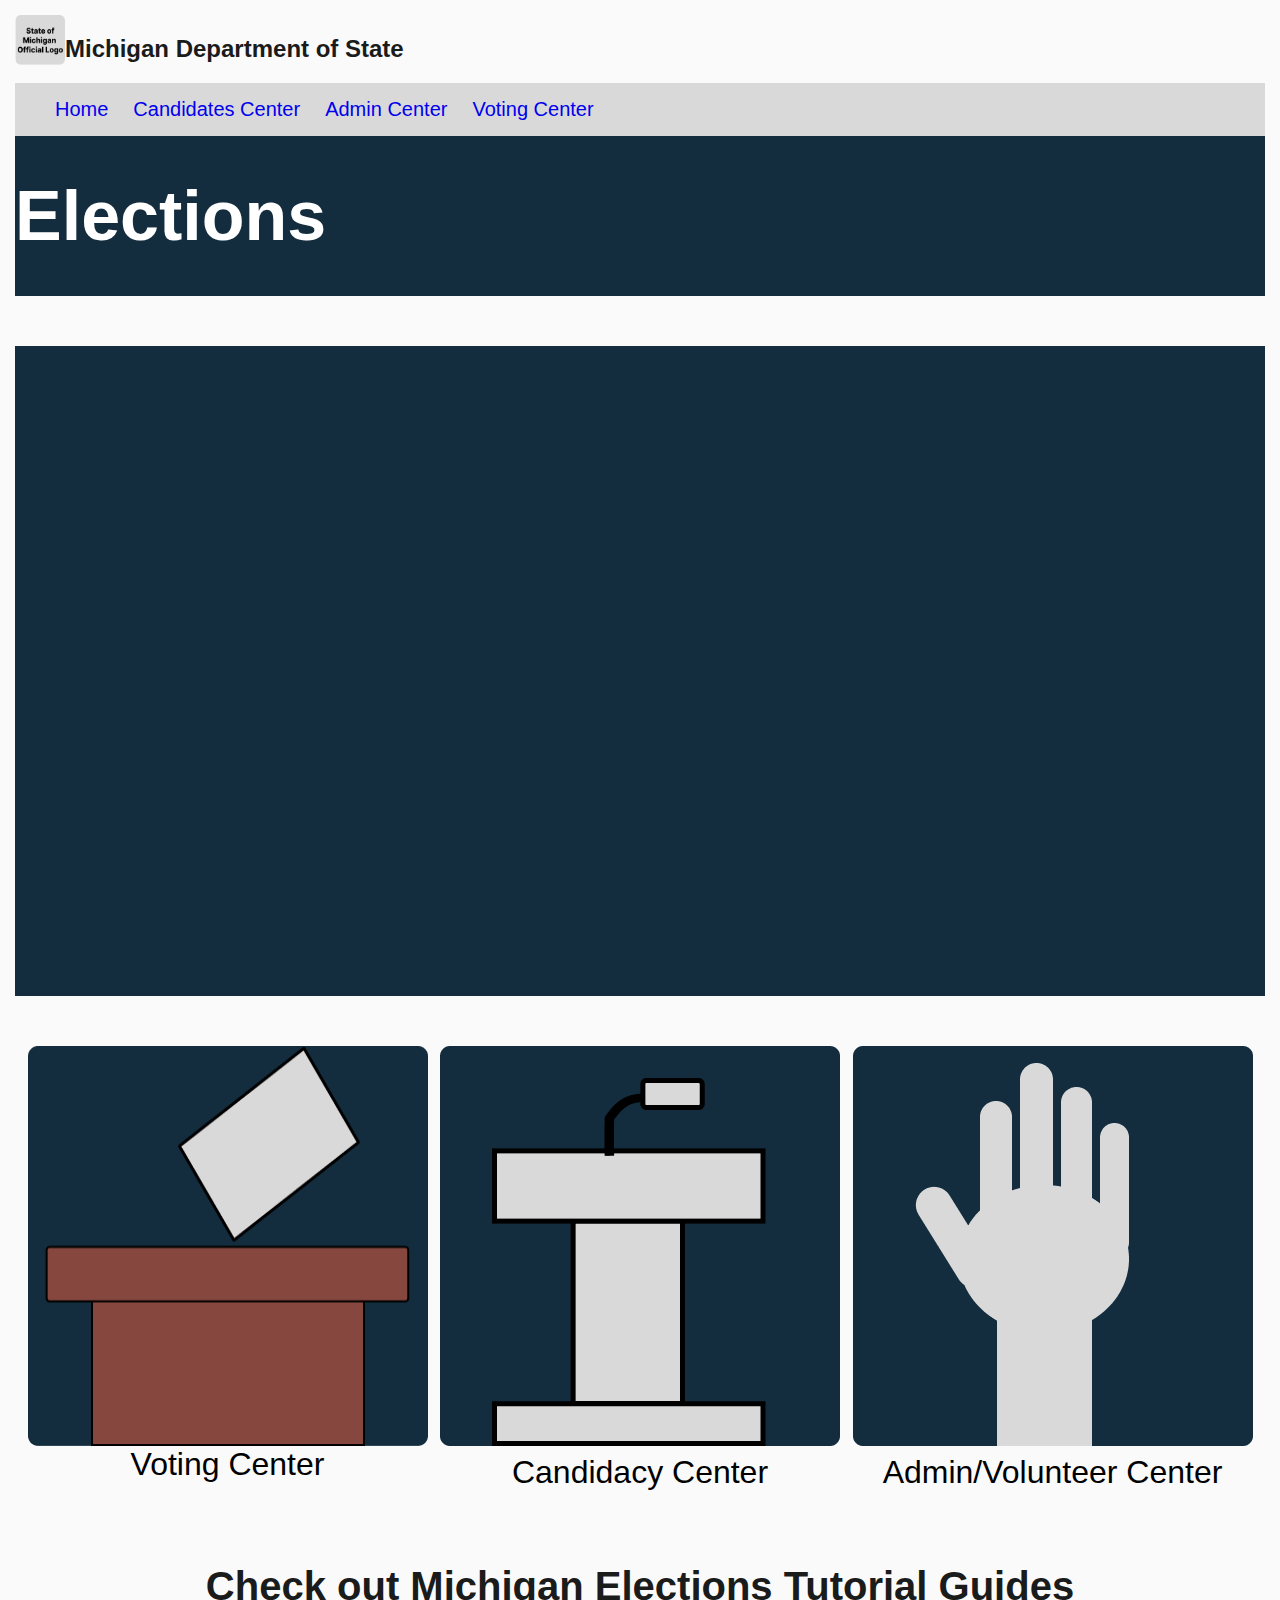
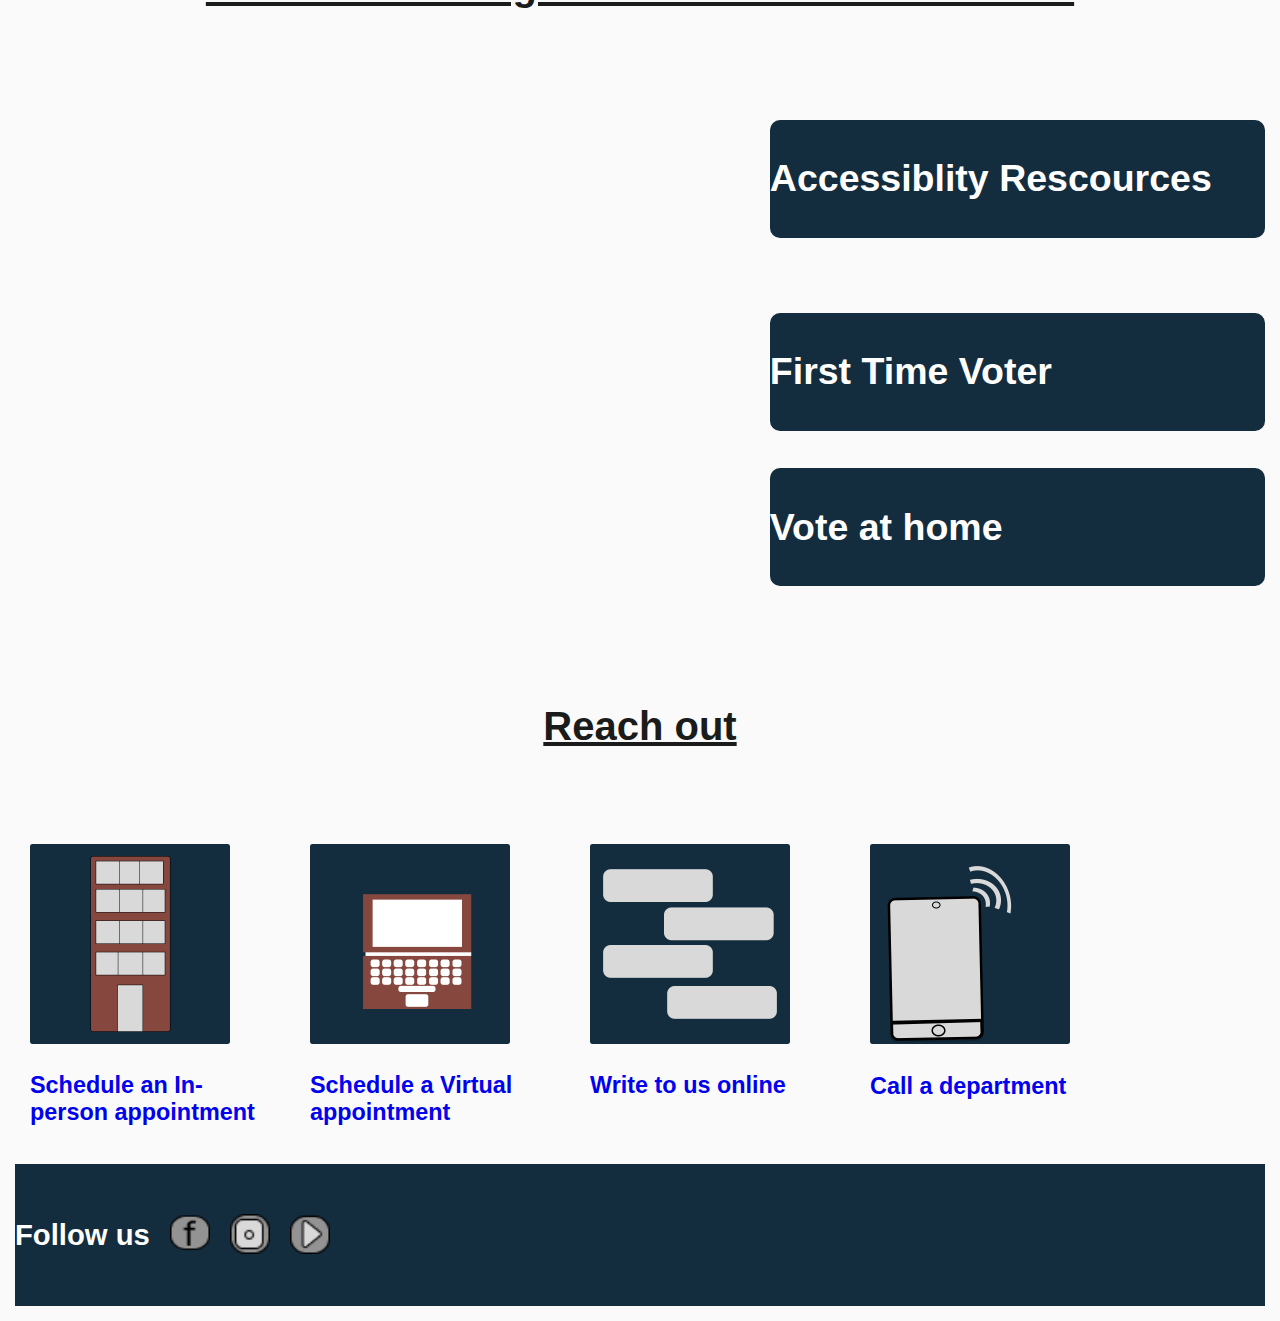
==== commit a61a9278: "almostdone" ====
--- a/index.html
+++ b/index.html
@@ -11,18 +11,19 @@
     <img id="logo" src="images/logo.png" alt="close to but not the state of michigan logo"><h2 class="MichiganDOS">Michigan Department of State</h2>
   </div>
   <nav>
-    <ul>
-      <li><a href="index.html" class="active">Home</a></li>
-      <li><a href="Candidates_Center.html">Candidates Center</a></li>
-      <li><a href="Admin_center.html">Admin Center</a></li>
-      <li><a href="Voting_center.html">Voting Center</a></li>
+
+    <ul class="navmenu">
+      <li class="navmenu"><a href="index.html" class="active">Home</a></li>
+      <li class="navmenu"><a href="Candidates_Center.html">Candidates Center</a></li>
+      <li class="navmenu"><a href="Admin_center.html">Admin Center</a></li>
+      <li class="navmenu"><a href="Voting_center.html">Voting Center</a></li>
     </ul>
   </nav>
   <h3 id="Elections-1">Elections</h3>
 
 
-<div id="calanderdivider">
-  <iframe id="calander"src="https://calendar.google.com/calendar/embed?height=600&wkst=1&ctz=America%2FNew_York&title=MI%20SOS%20Election%20Calander&mode=MONTH&src=cW9vcXI4cWZhZzE2aWo2cXE3Z3NlNmg4cGNAZ3JvdXAuY2FsZW5kYXIuZ29vZ2xlLmNvbQ&src=Mzg4ZXNocWZuZ2pyc2V1a2o5cTY3MHVrMThAZ3JvdXAuY2FsZW5kYXIuZ29vZ2xlLmNvbQ&src=ZW4udXNhI2hvbGlkYXlAZ3JvdXAudi5jYWxlbmRhci5nb29nbGUuY29t&color=%23D81B60&color=%233F51B5&color=%230B8043" style="border: width 10px;" frameborder="0" scrolling="no"></iframe>
+<div class="calanderdivider">
+  <iframe class="calander"src="https://calendar.google.com/calendar/embed?height=600&wkst=1&ctz=America%2FNew_York&title=MI%20SOS%20Election%20Calander&mode=MONTH&src=cW9vcXI4cWZhZzE2aWo2cXE3Z3NlNmg4cGNAZ3JvdXAuY2FsZW5kYXIuZ29vZ2xlLmNvbQ&src=Mzg4ZXNocWZuZ2pyc2V1a2o5cTY3MHVrMThAZ3JvdXAuY2FsZW5kYXIuZ29vZ2xlLmNvbQ&src=ZW4udXNhI2hvbGlkYXlAZ3JvdXAudi5jYWxlbmRhci5nb29nbGUuY29t&color=%23D81B60&color=%233F51B5&color=%230B8043" style="border: width 10px;" frameborder="0" scrolling="no"></iframe>
 </div>
 
   <div class="centers">
@@ -31,22 +32,22 @@
       <figcaption>Voting Center</figcaption></a>
     </div>
     <a href="Candidates_Center.html"><div id="Candidacy_center" class="center">
-      <img id="podium" class="center_img" src="images/podium.png" alt="An image of a candidates podium">
+      <img id="podium" class="center" src="images/podium.png" alt="An image of a candidates podium">
       <figcaption>Candidacy Center</figcaption> 
     </div></a>
     <a href="Admin_center.html"><div id="Admin_center" class="center">
-      <img id="admin_center" class="center_img" src="images/Volunteer.png" alt="Image of someone volunteering by raising there hand">
+      <img id="admin_center" class="center" src="images/Volunteer.png" alt="Image of someone volunteering by raising there hand">
       <figcaption>Admin/Volunteer Center</figcaption>
     </div></a>
   </div>
 
   <h2 class="heading">Check out Michigan Elections Tutorial Guides</h2>
   <div class="videobox">
-    <iframe id="video2" class="youtubevid" src="https://www.youtube.com/embed/i-s3658nljI?si=7-G7nz2BVep9efXw&amp;start=2" title="YouTube video with election tutorial information" frameborder="0" allow="accelerometer; autoplay; clipboard-write; encrypted-media; gyroscope; picture-in-picture; web-share" referrerpolicy="strict-origin-when-cross-origin" allowfullscreen></iframe>
+    <iframe  class="youtubevid" src="https://www.youtube.com/embed/n483tnkddoE?si=gDOAB7c9otdCMXRB" title="YouTube video with election tutorial information" frameborder="0" allow="accelerometer; autoplay; clipboard-write; encrypted-media; gyroscope; picture-in-picture; web-share" referrerpolicy="strict-origin-when-cross-origin" allowfullscreen></iframe>
       <div class="infobox">
-        <h3 class="boxA">Vote at home</h3>
-        <h3 class="boxB">Accessiblity Rescources</h3>
-        <h3 class="boxC">First Time Voter</h3>
+        <a href="broken.html"><h3 class="boxB">Accessiblity Rescources</h3></a>
+        <a href="broken.html"><h3 class="boxC">First Time Voter</h3></a>
+        <a href="broken.html"><h3 class="boxA">Vote at home</h3></a>
       </div>
   </div>
   
--- a/style.css
+++ b/style.css
@@ -40,6 +40,9 @@
     display: block;
     text-align:center; 
 }
+#ballotbox{
+    max-height: 90%;
+}
 figcaption{
     display:center;
     color:black;
@@ -54,7 +57,7 @@
     text-decoration-line: none;
 }
 
-#calander{
+.calander{
         display: block;
         margin-left: auto;
         margin-right: auto;
@@ -62,7 +65,7 @@
         width: 75%;
         padding-top: 60px;
 }
-#calanderdivider{
+.calanderdivider{
     display:block;
     height: 650px;
     margin-top:50px;margin-bottom:50px;
@@ -74,11 +77,14 @@
     display:flex;
     align-items: stretch;
     font-size: 14px;
-    
+}
+.youtubevid{
+    flex-grow:1;
 }
 
 .infobox{
-    flex-direction:row;
+    display:flex;
+    flex-direction:column;
     flex-grow:1;
 }
 
@@ -94,19 +100,23 @@
 .youtubevid{
     flex-grow:1.5;
     padding-right: 50px;
-    max-width:1400px;
+    width:50%;
 }
 
 .contact_box{
     font-size: 20px;
     justify-content: center;
     margin:15px;
+    width: 20%;
 }
 
 .contact_menu{
     display:flex;
     content:center;
-    max-width: 1020px;
+}
+.contact_img{
+    width:80%;
+    gap:5%;
 }
 .followus{
     background-color: #142D3E;
@@ -133,20 +143,24 @@
     position: sticky;
     top: 0;
 }
-ul{
+ul.navmenu{
     list-style-type: none;
     margin:0;
-    padding:0;
-    overflow: hidden;
+    padding: 15px;
     position: sticky;
-    top: 0;
     background-color:#D9D9D9;
+    display:flex;
+    border-style: 2px, solid;
  }
 
-li{
-  display:inline;
-  float:left;
-  font-size: 20px;
-  margin-left:15px;
-  list-style: none;
+ li.navmenu{
+    float:left;
+    font-size: 20px;
+    margin-left: 25px;
+    list-style: none;
+    
+}
+
+@media (max-width: 1920px){
+.infobox{flex-wrap:wrap;}
 }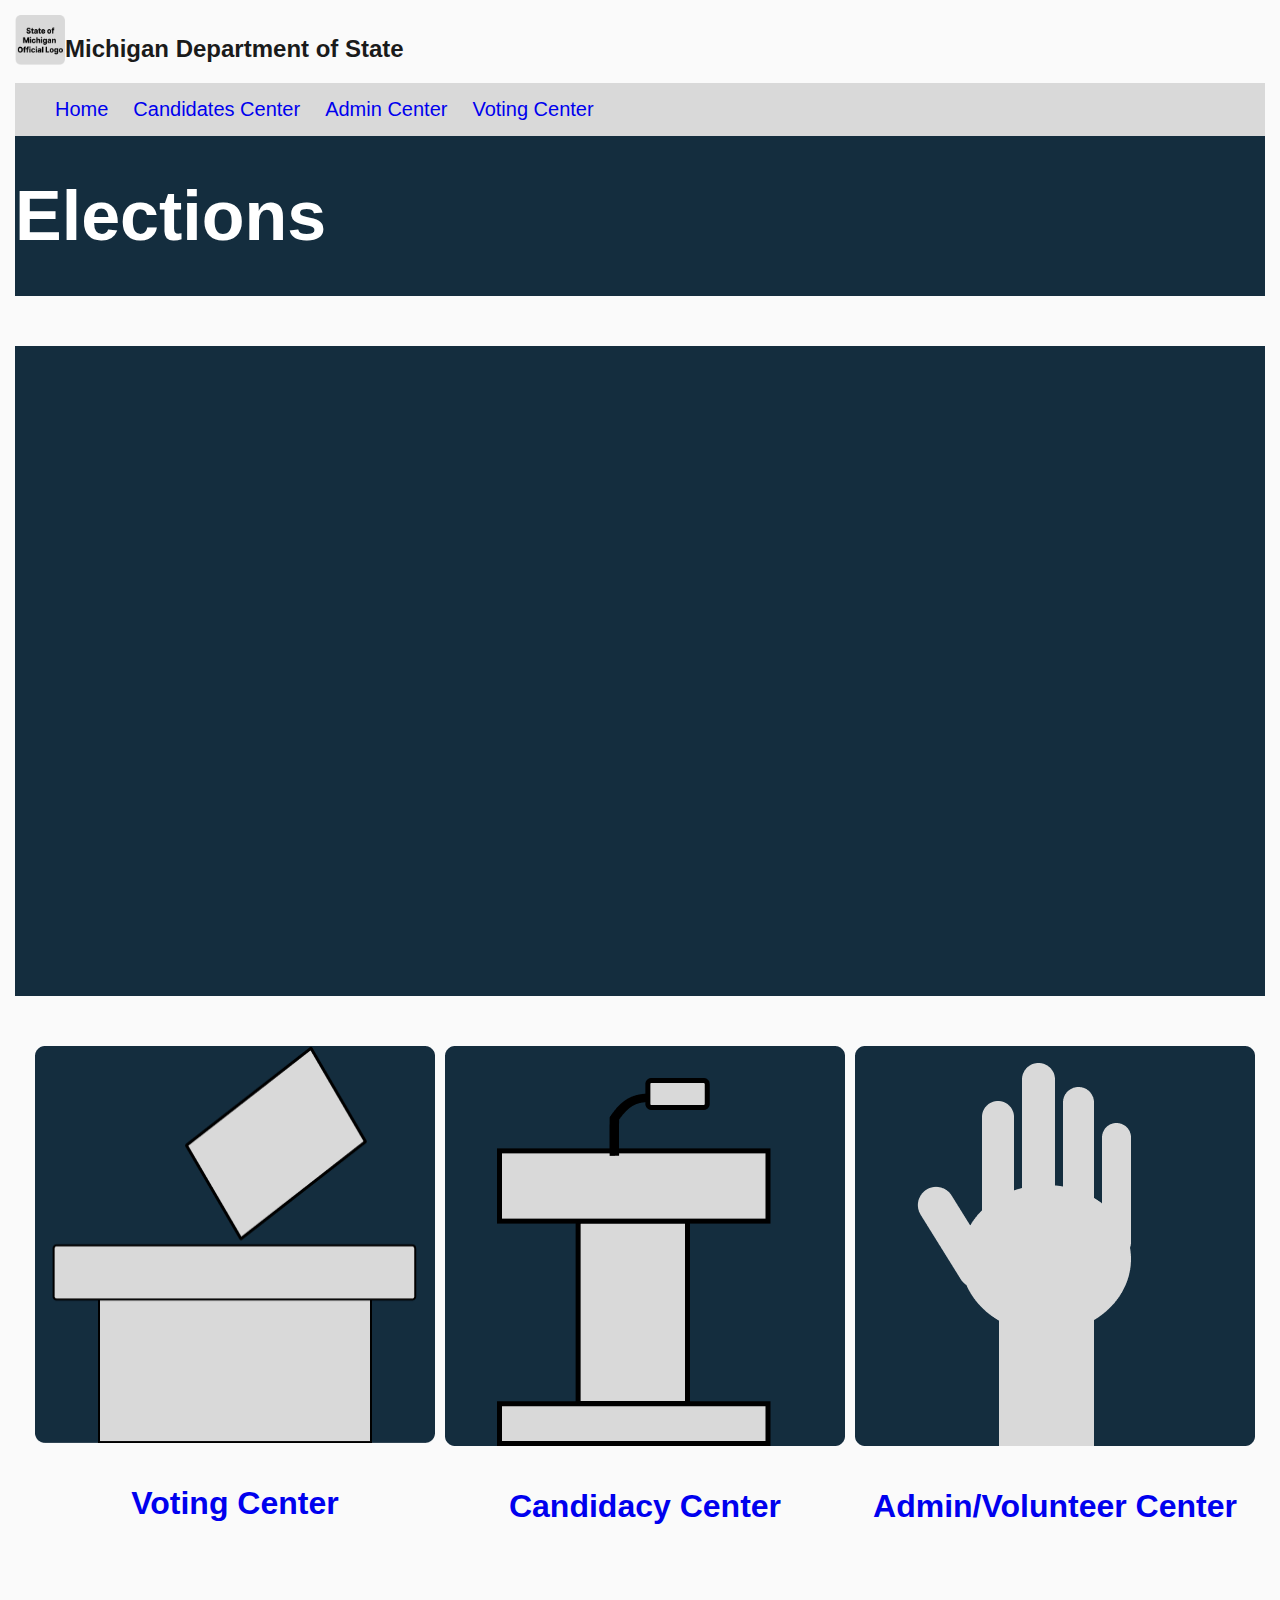
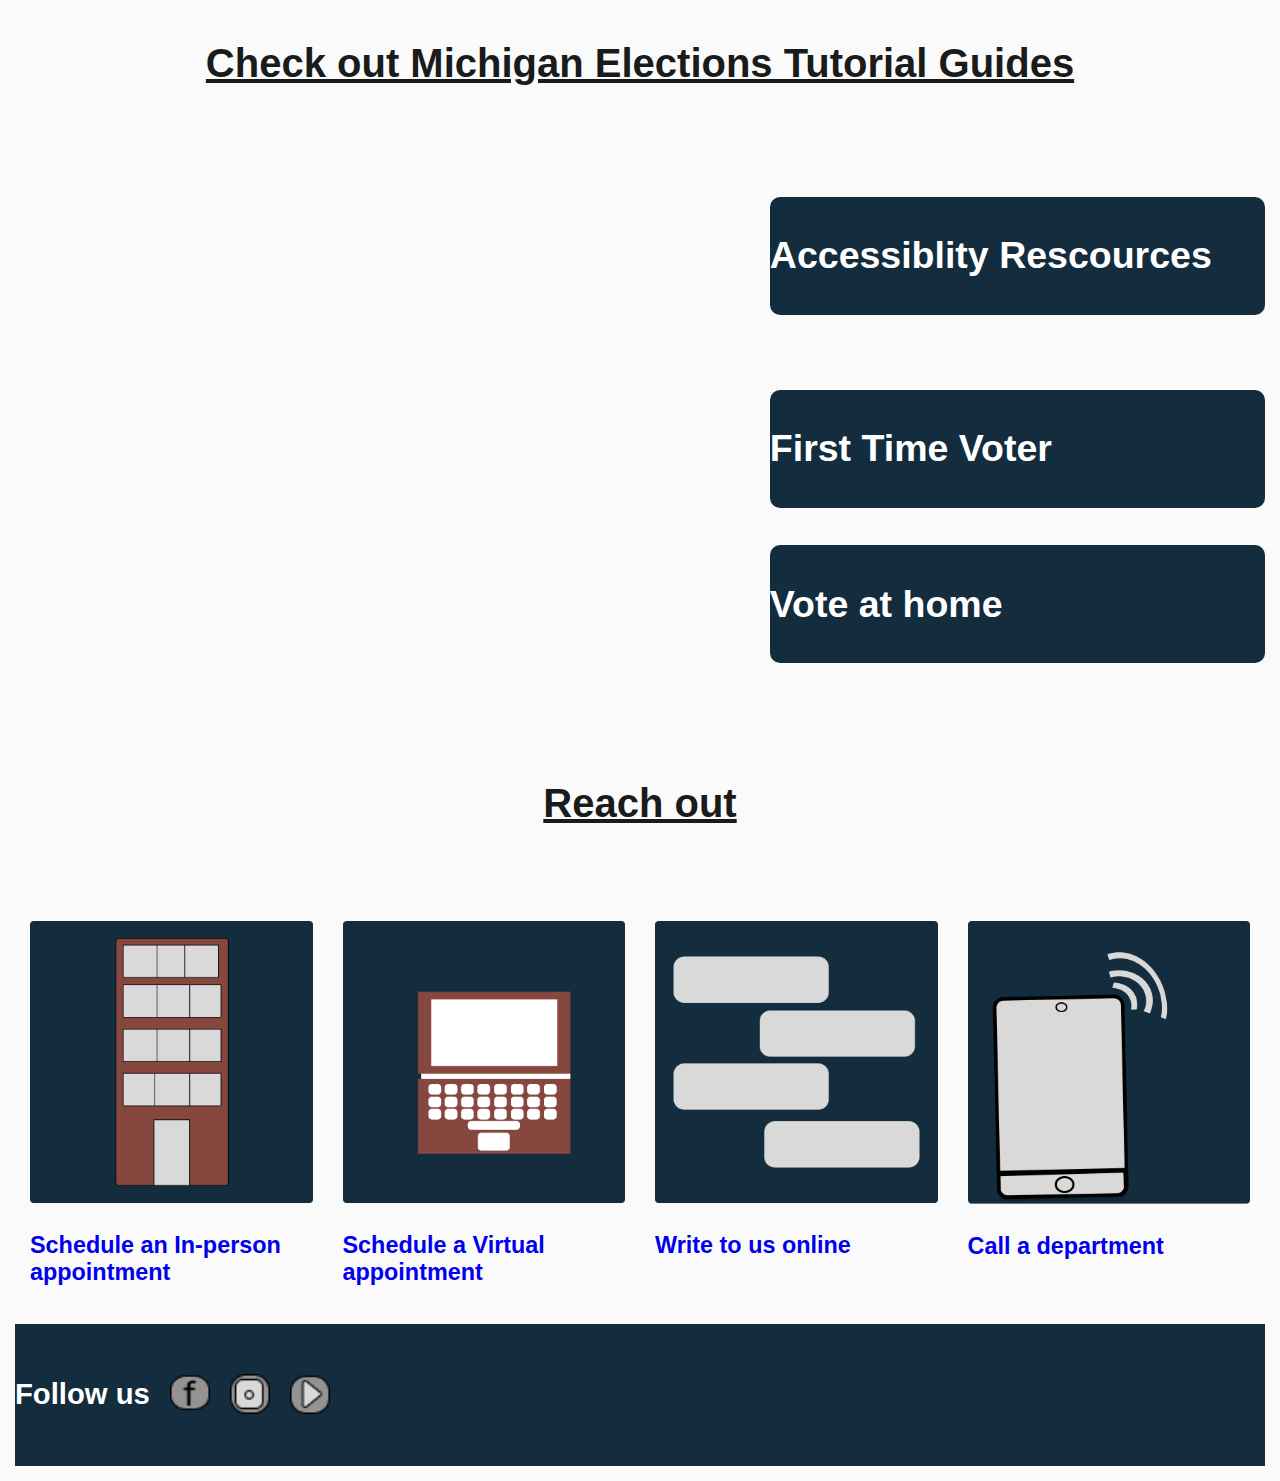
==== commit 71d18da6: "l" ====
--- a/index.html
+++ b/index.html
@@ -23,21 +23,21 @@
 
 
 <div class="calanderdivider">
-  <iframe class="calander"src="https://calendar.google.com/calendar/embed?height=600&wkst=1&ctz=America%2FNew_York&title=MI%20SOS%20Election%20Calander&mode=MONTH&src=cW9vcXI4cWZhZzE2aWo2cXE3Z3NlNmg4cGNAZ3JvdXAuY2FsZW5kYXIuZ29vZ2xlLmNvbQ&src=Mzg4ZXNocWZuZ2pyc2V1a2o5cTY3MHVrMThAZ3JvdXAuY2FsZW5kYXIuZ29vZ2xlLmNvbQ&src=ZW4udXNhI2hvbGlkYXlAZ3JvdXAudi5jYWxlbmRhci5nb29nbGUuY29t&color=%23D81B60&color=%233F51B5&color=%230B8043" style="border: width 10px;" frameborder="0" scrolling="no"></iframe>
+  <iframe class="calander" src="https://calendar.google.com/calendar/embed?height=600&wkst=1&ctz=America%2FNew_York&title=MI%20SOS%20Election%20Calander&mode=MONTH&src=cW9vcXI4cWZhZzE2aWo2cXE3Z3NlNmg4cGNAZ3JvdXAuY2FsZW5kYXIuZ29vZ2xlLmNvbQ&src=Mzg4ZXNocWZuZ2pyc2V1a2o5cTY3MHVrMThAZ3JvdXAuY2FsZW5kYXIuZ29vZ2xlLmNvbQ&src=ZW4udXNhI2hvbGlkYXlAZ3JvdXAudi5jYWxlbmRhci5nb29nbGUuY29t&color=%23D81B60&color=%233F51B5&color=%230B8043"  frameborder="0" ></iframe>
 </div>
 
   <div class="centers">
-    <div id="Voting_center" class="center">
-      <a href="Voting_center.html"><img id="ballotbox" class="center_img" src="images/ballotbox.png" alt="ballot being placed into ballotbox">
-      <figcaption>Voting Center</figcaption></a>
+    <a href="Voting_center.html"><div id="Voting_center" class="center">
+      <img id="voting_center"  class="center_img" src="images/ballotbox.png" alt="ballot being placed into ballotbox">
+      <h4>Voting Center</h4></a>
     </div>
     <a href="Candidates_Center.html"><div id="Candidacy_center" class="center">
-      <img id="podium" class="center" src="images/podium.png" alt="An image of a candidates podium">
-      <figcaption>Candidacy Center</figcaption> 
+      <img " class="center_img" src="images/podium.png" alt="An image of a candidates podium">
+      <h4>Candidacy Center</h4> 
     </div></a>
     <a href="Admin_center.html"><div id="Admin_center" class="center">
-      <img id="admin_center" class="center" src="images/Volunteer.png" alt="Image of someone volunteering by raising there hand">
-      <figcaption>Admin/Volunteer Center</figcaption>
+      <img id="admin_center" class="center_img" src="images/Volunteer.png" alt="Image of someone volunteering by raising there hand">
+      <h4>Admin/Volunteer Center</h4>
     </div></a>
   </div>
 
--- a/style.css
+++ b/style.css
@@ -29,6 +29,7 @@
 .centers{
     display:flex;
     justify-content:space-evenly;
+    -ms-flex-align: baseline;
 }
 .center{
     text-align:center;
@@ -39,11 +40,14 @@
     height: 100%;
     display: block;
     text-align:center; 
+    flex-grow: 1;
 }
-#ballotbox{
-    max-height: 90%;
+
+#voting_center{
+    height:76%
 }
-figcaption{
+
+.figcaption{
     display:center;
     color:black;
 }
@@ -107,7 +111,7 @@
     font-size: 20px;
     justify-content: center;
     margin:15px;
-    width: 20%;
+    width: 25%;
 }
 
 .contact_menu{
@@ -115,7 +119,7 @@
     content:center;
 }
 .contact_img{
-    width:80%;
+    width:100%;
     gap:5%;
 }
 .followus{
